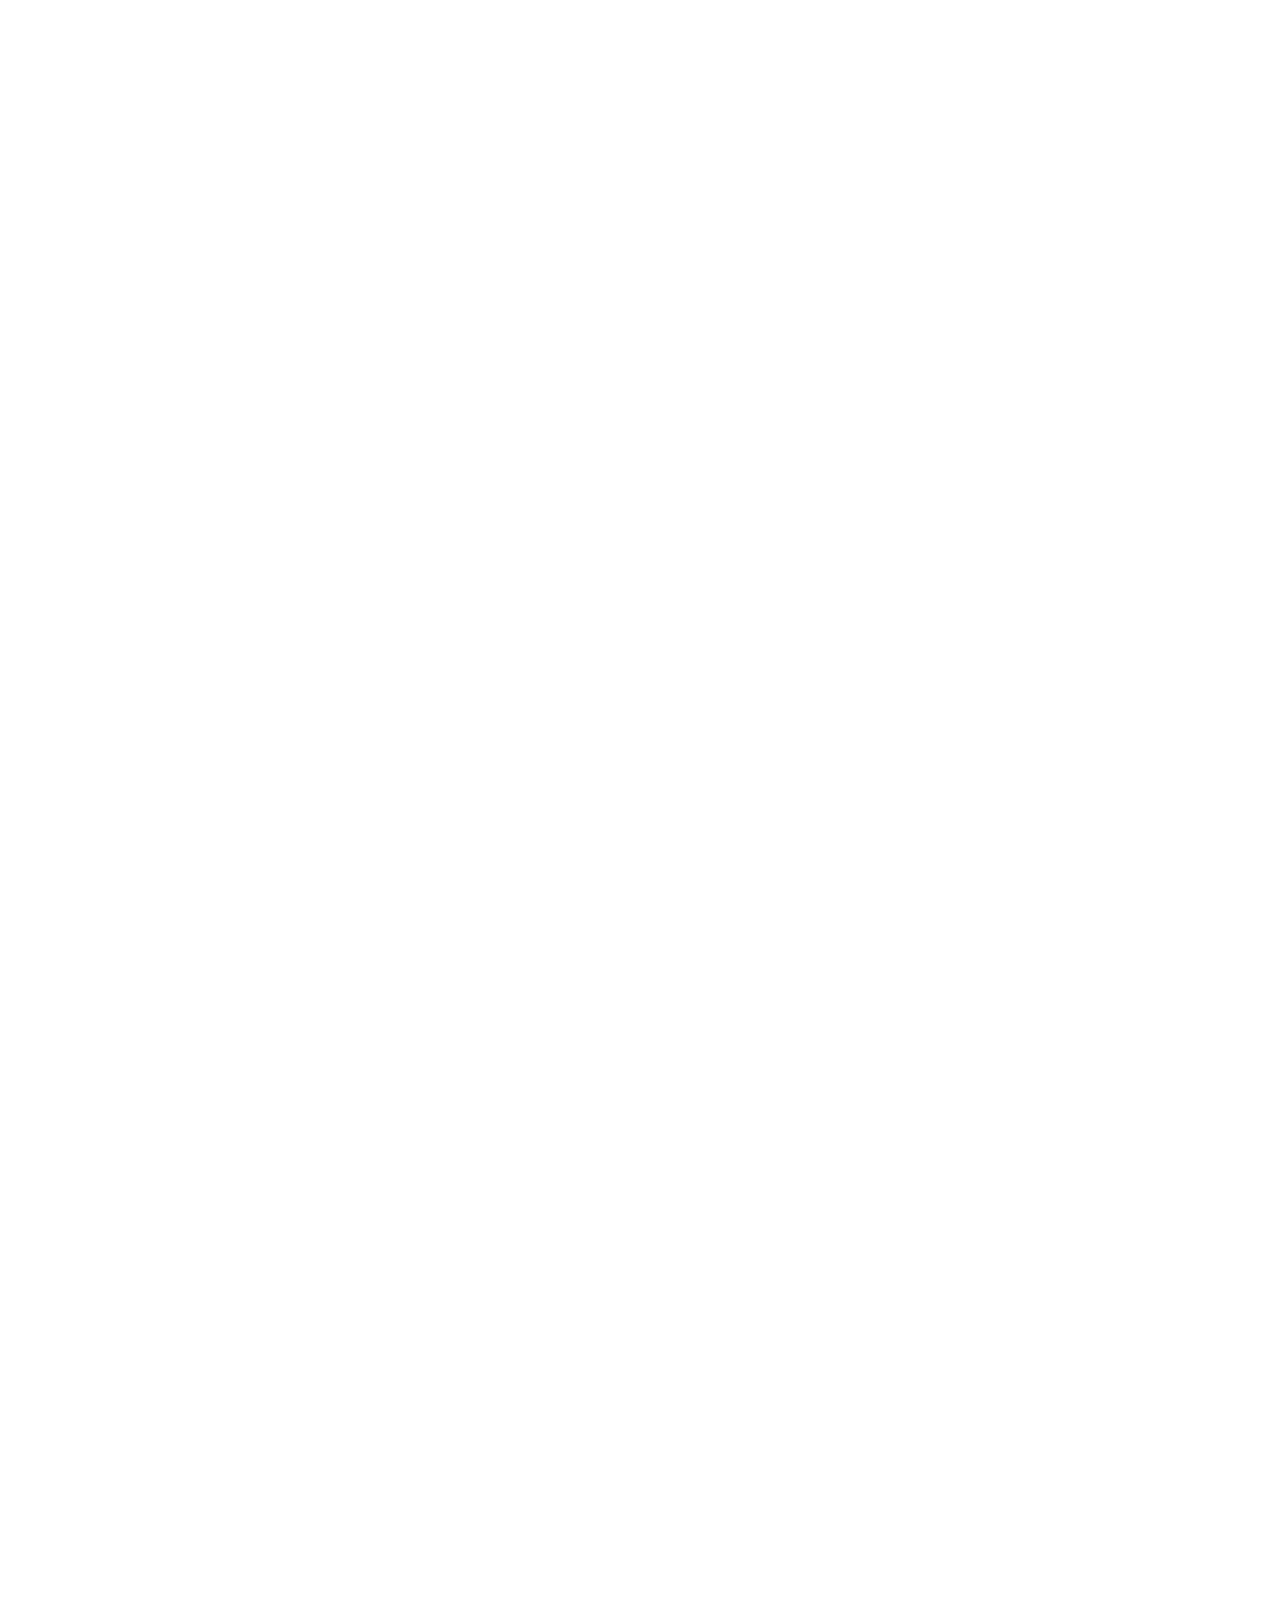
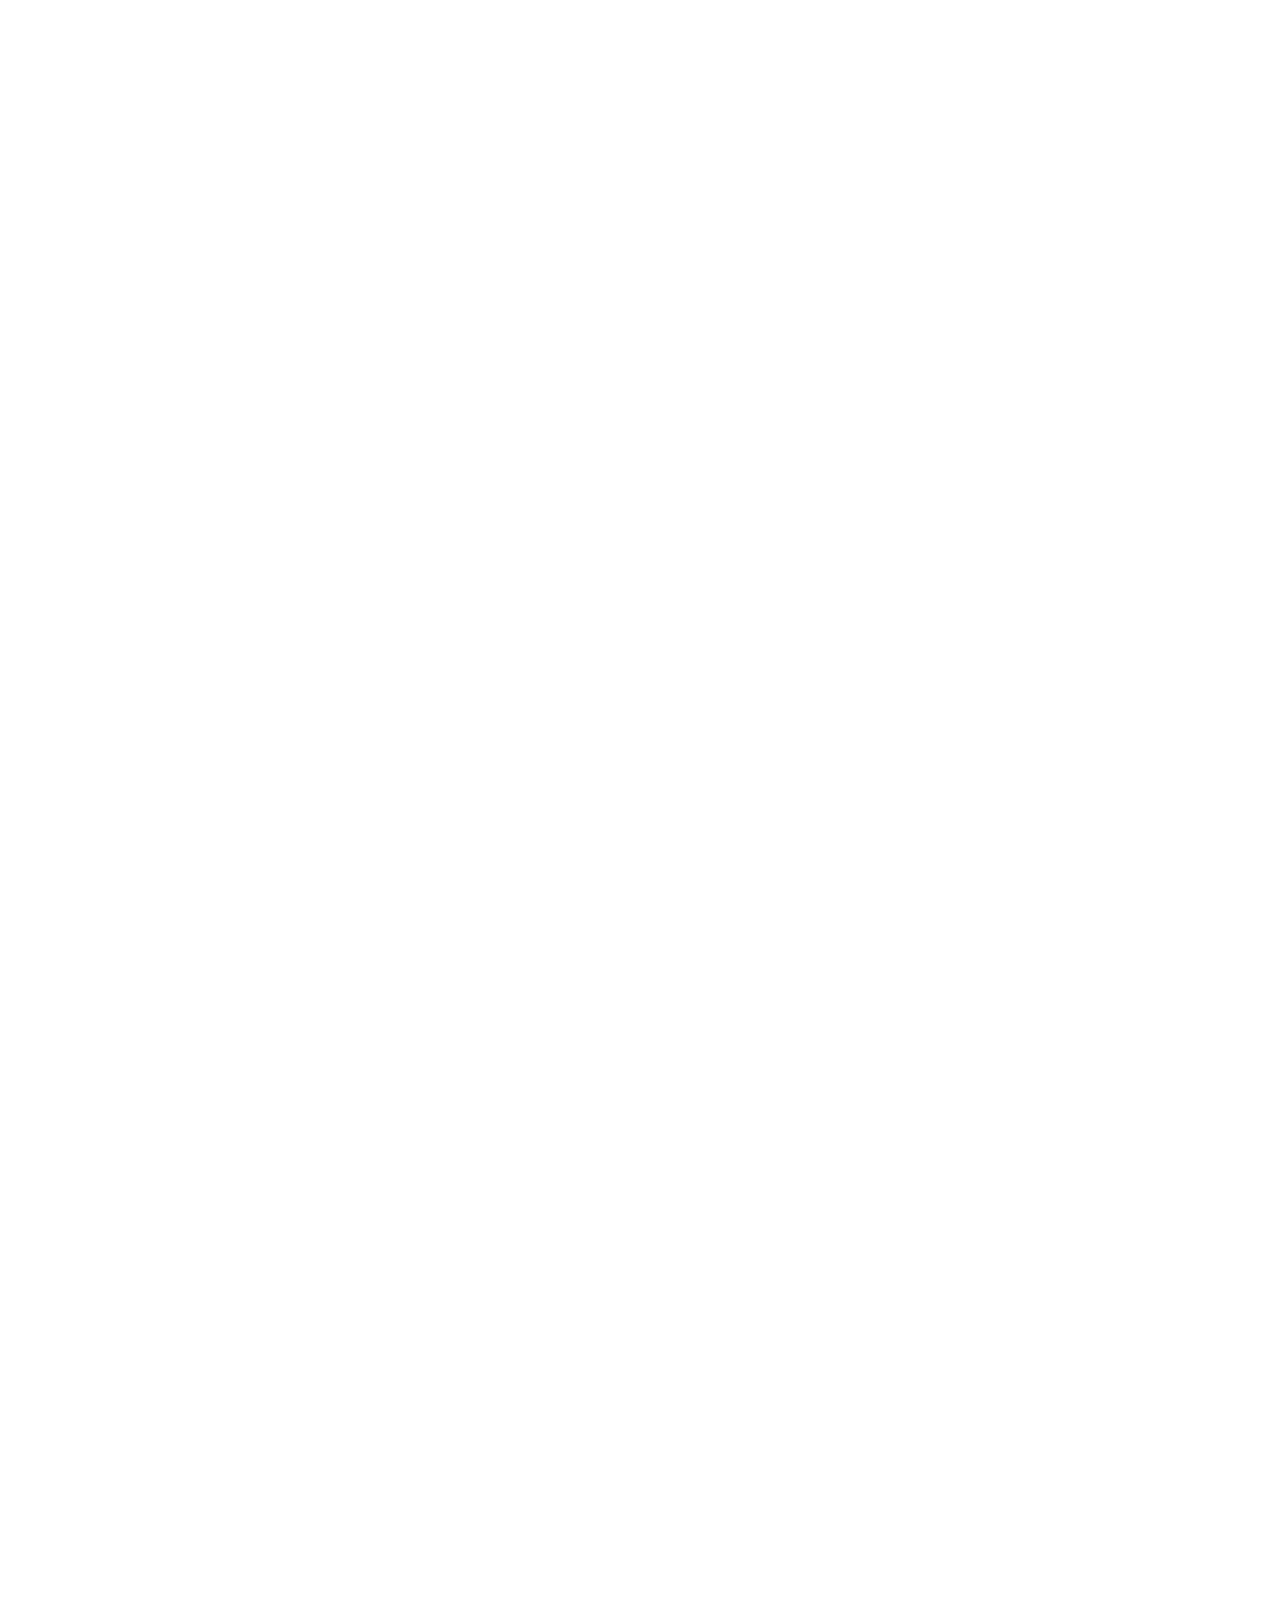
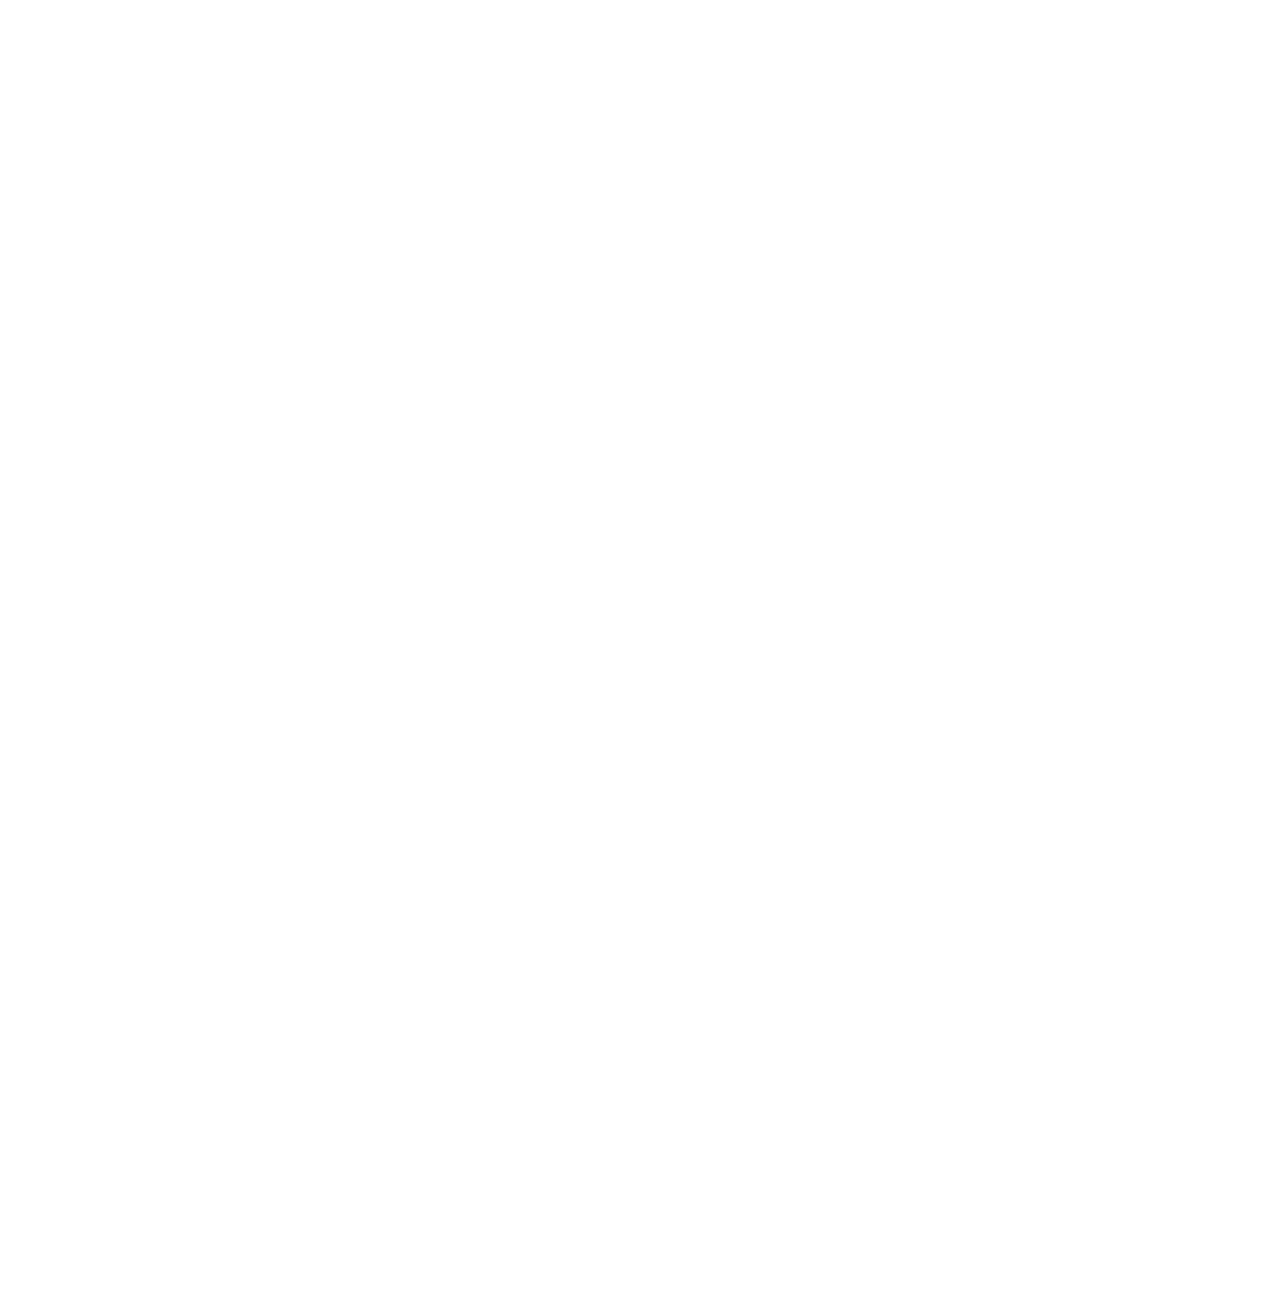
==== index.html @ 2987d591 "Initial commit" ====
<!DOCTYPE html>
<html>
<head>
	<title>Home - COCO lab - Contemporary art agency</title>
	<!-- META TAGS -->
	<meta charset="utf-8">
	<meta name="viewport" content="width=device-width, initial-scale=1.0">
	<link rel="shortcut icon" type="image/x-icon" href="assets/img/favicon.ico">
	<meta name="author" content="COCO Contemporary art">
	<meta name="description" content="Contemporary art store &amp art agency">

	<!-- STYLES -->
	<link rel="stylesheet" href="assets/css/bootstrap.min.css">
	<link rel="stylesheet" href="assets/css/ionicons.min.css">
	<link rel="stylesheet" href="assets/css/flexslider.css">
	<link rel="stylesheet" href="assets/css/animsition.min.css">
	<link rel="stylesheet" href="assets/css/animate.css">
	<link rel="stylesheet" href="assets/css/style.css">
</head>
<body class="animsition">
	<!-- HEADER  -->
	<header class="main-header">
		<div class="container">
			<div class="logo">
				<a href="index.html"><img src="assets/img/logo.png" alt="logo"></a>
			</div>

			<div class="menu">
				<!-- desktop navbar -->
				<nav class="desktop-nav">
					<ul class="first-level">
						<li><a href="index.html" class="animsition-link">о нас</a></li>
						<!-- <li><a href="about.html" class="animsition-link">о нас</a></li> -->
						<li><a href="services.html" class="animsition-link">выставки</a></li>
					

							<li><a href="portfolio-1.html" class="animsition-link">коллекция</a></li>
							<!-- <li><a href="single-project.html" class="animsition-link">single project 1</a></li>
							<li><a href="single-project-2.html" class="animsition-link">single project 2</a></li>-->
							<!-- <li><a href="">блог</a>
							<ul class="second-level"> -->
								<li><a href="blog-1.html" class="animsition-link">блог</a></li>
								<!-- <li><a href="single-post.html" class="animsition-link">single post</a></li>
							</ul>-->
						<li><a href="contact.html" class="animsition-link">контакты</a></li>
					</ul>
				</nav>
				<!-- mobile navbar -->
				<nav class="mobile-nav"></nav>
				<div class="menu-icon">
					<div class="line"></div>
					<div class="line"></div>
					<div class="line"></div>
				</div>
			</div>
		</div>
	</header>

	<!-- HERO SECTION  -->
	<div class="site-hero">
		<ul class="slides">
			<li>
				<div><span class="small-title uppercase montserrat-text">we're</span></div>
				<div class="big-title uppercase centurygothic-text">coco lab</div>
				<p>Сообщество арт дилеров, занимающееся организацией выставок, вечеринок и продажей современного искусства</p>
			</li>
			<li>
				<div><span class="small-title uppercase montserrat-text">we do</span></div>
				<div class="big-title uppercase century gothic -text">арт агенство</div>
				<p>Выставляем современное искусство в современных локациях </p>
			</li>
		</ul>
	</div>

	<!-- HISTORY OF AGENCY -->
	<div class="container">
		<div class="agency">
			<div class="col-md-5 col-sm-12">
				<div class="row">
					<img src="assets/img/agency.jpg" alt="image">
				</div>
			</div>
			<div class="col-md-offset-1 col-md-6 col-sm-12">
				<div class="row">
					<div class="section-title">
						<span>о нас</span>
					</div>
					<p>
						<p>Мы организуем выставки актуального и уличного искусства в нетрадиционных локациях, где искусство заметят даже случайные прохожие</p>
								<p>Такие выставки делают место более популярным, а имя художника и его произведения более узнаваемыми среди горожан</p>
								<p>Людей привлекают места, где он могут увидеть что-то новое и совместить покупки или обед с событием, о котором можно будет рассказать друзьям или поделиться в соцсетях</p>
								<p>Местом для выставки может быть бар, ресторан, торговый центр, аэропорт, лофт, бутик, отель, набережная. Эти локации являются неотъемлемой частью нашей повседневной жизни</p>
								
								<p>Поэтому в COCO lab мы не ограничиваемся галереями и выставочными пространствами и заботимся о том, чтобы искусство и зритель встречались на наших выставках</p>
					</p>
					<!-- <a href="#" class="btn green" style="float:right;margin-top:30px"><span>read more</span></a> -->
				</div>
			</div>
		</div>
	</div>


	
<!-- из блока about -->


	<section>
		<div class="container">
			<div class="row">
				<div class="col-md-6">
					<div class="section-title" style="text-align:left;float:left;width:100%;margin-bottom:0">
						<span>Искусство для интерьеров</span>
						<p class="montserrat-text uppercase">мы разбираемся в искусстве</p>
					</div>

					<p>Наша задача- консультировать наших клиентов по вопросам искусства и подбирать
выдающиеся экземпляры современного искусства для любых интерьеров</p>
				</div>
				<div class="col-md-6">
					<div class="section-title" style="text-align:left;float:left;width:100%;margin-bottom:0">
						<span>выставки &amp; вечеринки</span>
						<p class="montserrat-text uppercase">частные или коммерческие</p>
					</div>

					<p>Мы организуем выставки актуального и уличного искусства в нетрадиционных локациях где искусство заметят даже случайные прохожие.
					Такие выставки делают место более популярным, а имя художника и его произведения более узнаваемым среди горожан</p>
				</div>
			</div>
		</div>
	</section>

	<section>
		<div class="container">
			<div class="row">
				<div class="section-title">
					<span>наши услуги</span>
				
				</div>
			</div>

			<div class="row">
				<div class="col-md-4 col-sm-6 col-xs-12 benefits_2_single wow fadeInUp">
					<i class="icon ion-iphone"></i>
					<span class="title montserrat-text uppercase">подбор картин</span>
					<p>Подбор картин, соответствующих вашим пожеланиям и требованиям дизайн-проекта </p>
				</div>

				<div class="col-md-4 col-sm-6 col-xs-12 benefits_2_single wow fadeInUp" data-wow-delay=".1s">
					<i class="icon ion-ios-infinite-outline"></i>
					<span class="title montserrat-text uppercase">искусство из-за границы</span>
					<p>Покупка картин в зарубежных галереях и доставка их в любую точку мира. Таможенное оформление на нас</p>
				</div>

				<div class="col-md-4 col-sm-6 col-xs-12 benefits_2_single wow fadeInUp" data-wow-delay=".2s">
					<i class="icon ion-social-wordpress-outline"></i>
					<span class="title montserrat-text uppercase">арт консалтинг</span>
					<p>Консультации по наиболее инвестиционно привлекательным предметам искусства для
частных коллекций</p>
				</div>

				<div class="col-md-4 col-sm-6 col-xs-12 benefits_2_single wow fadeInUp" data-wow-delay=".3s">
					<i class="icon ion-ios-cart-outline"></i>
					<span class="title montserrat-text uppercase">искусство для бизнеса</span>
					<p>Оформление торговых центров, аэропортов, публичных пространств картинами, инсталляцими и современными медиа </p>
				</div>

				<div class="col-md-4 col-sm-6 col-xs-12 benefits_2_single wow fadeInUp" data-wow-delay=".4s">
					<i class="icon ion-ios-settings"></i>
					<span class="title montserrat-text uppercase">организация выставок</span>
					<p>Планирование и организация выставок под ключ в арт галереях и общественых пространствах. Реклама, привлечение спонсоров, промо материалы</p>
				</div>

				<div class="col-md-4 col-sm-6 col-xs-12 benefits_2_single wow fadeInUp" data-wow-delay=".5s">
					<i class="icon ion-settings"></i>
					<span class="title montserrat-text uppercase">Вечеринки</span>
					<p>Тусовки в лучших местах города. Доверьте нам приглашение артистов, райдеры, технику и медиа интсалляции, с вас алкоголь, с нас все остальное </p>
				</div>
			</div>
		</div>
	</section>


	<section>
		<div class="container">
			<div class="row">
				<div class="section-title">
					<span>Наша команда</span>
					<p>кто мы</p>
				</div>
			</div>

			<div class="row">
				<div class="col-md-3 col-sm-6 col-xs-12 wow fadeInUp">
					<div class="team_member">
						<img src="assets/img/team1.jpg" alt="team image1">		
						<div class="team_member_hover">
							<div class="team_member_info">
								<div class="team_member_name">Кирилл Никольский</div>
								<div class="team_member_job">CEO / организация выставок </div>
							</div>
						</div>
					</div>
				</div>
				<div class="col-md-3 col-sm-6 col-xs-12 wow fadeInUp" data-wow-delay=".1s">
					<div class="team_member">
						<img src="assets/img/team2.jpg" alt="team image2">	
						<div class="team_member_hover">
							<div class="team_member_info">
								<div class="team_member_name">Вероника Киргетова</div>
								<div class="team_member_job">co-founder/ арт дилер</div>
							</div>
						</div>
					</div>				
				</div>
				<div class="col-md-3 col-sm-6 col-xs-12 wow fadeInUp" data-wow-delay=".2s">
					<div class="team_member">
						<img src="assets/img/team3.jpg" alt="team image3">	
						<div class="team_member_hover">
							<div class="team_member_info">
								<div class="team_member_name">Даша Зуева</div>
								<div class="team_member_job">co-founder/ арт дилер и PR</div>
							</div>
						</div>
					</div>				
				</div>
			</div>
		</div>
	</section>

<!-- WHY CHOOSE US -->
	<section class="services">
		<div class="container">
			<div class="row">
				<div class="section-title">
					<span>why choose us</span>
					<p>Lorem ipsum dolor sit amet, consectetur adipisicing elit, sed do eiusmod
					tempor incididunt ut labore et dolore magna aliqua.</p>
				</div>
			</div>

			<div class="col-md-7 col-sm-12 services-left wow fadeInUp">
				<div class="row" style="margin-bottom:50px">
					<div class="col-md-6 col-sm-12">
						<div class="row">
							<i class="icon ion-ios-infinite-outline"></i>
							<span class="montserrat-text uppercase service-title">unlimited options</span>
							<ul>
								<li>branding</li>
								<li>design &amp; copywriting</li>
								<li>concept development</li>
								<li>user experience</li>
							</ul>
						</div>
					</div>
					<div class="col-md-6 col-sm-12">
						<div class="row">
							<i class="icon ion-ios-shuffle"></i>
							<span class="montserrat-text uppercase service-title">design &amp; development</span>
							<ul>
								<li>branding</li>
								<li>design &amp; copywriting</li>
								<li>concept development</li>
								<li>user experience</li>
							</ul>
						</div>
					</div>
				</div>
				<div class="row">
					<div class="col-md-6 col-sm-12">
						<div class="row">
							<i class="icon ion-ios-cart-outline"></i>
							<span class="montserrat-text uppercase service-title">e-commerce</span>
							<ul>
								<li>branding</li>
								<li>design &amp; copywriting</li>
								<li>concept development</li>
								<li>user experience</li>
							</ul>
						</div>
					</div>
					<div class="col-md-6 col-sm-12">
						<div class="row">
							<i class="icon ion-ios-settings"></i>
							<span class="montserrat-text uppercase service-title">customizable design</span>
							<ul>
								<li>branding</li>
								<li>design &amp; copywriting</li>
								<li>concept development</li>
								<li>user experience</li>
							</ul>
						</div>
					</div>
				</div>
			</div>

			<div class="col-md-5 col-sm-12 services-right wow fadeInUp" data-wow-delay=".1s">
				<div class="row">
					<img src="assets/img/serv.jpg" alt="image">
				</div>
			</div>

		</div>
	</section>
	<!-- PORTFOLIO -->

	<!-- <section class="portfolio">
		<div class="container">
			<div class="row">
				<div class="section-title">
					<span>our portfolio</span>
					<p>Lorem ipsum dolor sit amet, consectetur adipisicing elit, sed do eiusmod
					tempor incididunt ut labore et dolore magna aliqua.</p>
				</div>
			</div> -->
				
			<!-- categories  -->

			<!-- <div class="col-md-3">
				<div class="row categories-grid wow fadeInLeft">
					<span class="montserrat-text uppercase">choose category</span>

					<nav class="categories">
						<ul class="portfolio_filter">
							<li><a href="" class="active" data-filter="*">all</a></li>
							<li><a href="" data-filter=".photography">photography</a></li>
							<li><a href="" data-filter=".web">webdesign</a></li>
							<li><a href="" data-filter=".logo">logo</a></li>
							<li><a href="" data-filter=".graphics">graphics</a></li>
							<li><a href="" data-filter=".ads">advertising</a></li>
							<li><a href="" data-filter=".fashion">fashion</a></li>
						</ul>
					</nav>
				</div>
			</div> -->

			<!-- all works -->
			<!--  <div class="col-md-9">
				<div class="row portfolio_container"> -->

					<!-- single work -->
					<!-- <div class="col-md-4 photography">
						<a href="single-project.html" class="portfolio_item work-grid wow fadeInUp">
							<img src="assets/img/work-1.jpg" alt="image">
							<div class="portfolio_item_hover">
								<div class="item_info">
									<span>Brave man</span>
									<em>photography</em>
								</div>
							</div>
						</a>
					</div> -->
					<!-- end single work -->

					<!-- single work -->
					<!--  <div class="col-md-4 fashion logo">
						<a href="single-project.html" class="portfolio_item work-grid wow fadeInUp" data-wow-delay=".2s">
							<img src="assets/img/work-2.jpg" alt="image">
							<div class="portfolio_item_hover">
								<div class="item_info">
									<span>super man</span>
									<em>photography</em>
								</div>
							</div>
						</a>
					</div> -->
					<!-- end single work -->

					<!-- single work -->
					<!--  <div class="col-md-4 ads graphics">
						<a href="single-project.html" class="portfolio_item work-grid wow fadeInUp" data-wow-delay=".3s">
							<img src="assets/img/work-3.jpg" alt="image">
							<div class="portfolio_item_hover">
								<div class="item_info">
									<span>bat man</span>
									<em>photography</em>
								</div>
							</div>
						</a>
					</div> -->
					<!-- end single work -->

					<!-- single work -->
					<!--  <div class="col-md-4 fashion ads">
						<a href="single-project.html" class="portfolio_item work-grid wow fadeInUp" data-wow-delay=".4s">
							<img src="assets/img/work-1.jpg" alt="image">
							<div class="portfolio_item_hover">
								<div class="item_info">
									<span>spider man</span>
									<em>photography</em>
								</div>
							</div>
						</a>
					</div> -->
					<!-- end single work -->

					<!-- single work -->
					<!-- <div class="col-md-4 graphics ads">
						<a href="single-project.html" class="portfolio_item work-grid wow fadeInUp" data-wow-delay=".5s">
							<img src="assets/img/work-3.jpg" alt="image">
							<div class="portfolio_item_hover">
								<div class="item_info">
									<span>iron man</span>
									<em>photography</em>
								</div>
							</div>
						</a>
					</div> -->
					<!-- end single work -->

					<!-- single work -->
					<!-- <div class="col-md-4 logo web photography">
						<a href="single-project.html" class="portfolio_item work-grid wow fadeInUp" data-wow-delay=".6s">
							<img src="assets/img/work-2.jpg" alt="image">
							<div class="portfolio_item_hover">
								<div class="item_info">
									<span>iron man</span>
									<em>photography</em>
								</div>
							</div>
						</a>
					</div> -->
					<!-- end single work -->

					<!-- single work -->
					<!--  <div class="col-md-4 ads graphics">
						<a href="single-project.html" class="portfolio_item work-grid wow fadeInUp" data-wow-delay=".7s">
							<img src="assets/img/work-2.jpg" alt="image">
							<div class="portfolio_item_hover">
								<div class="item_info">
									<span>iron man</span>
									<em>photography</em>
								</div>
							</div>
						</a>
					</div> -->
					<!-- end single work -->

					<!-- single work -->
					<!--  <div class="col-md-4 web fashion photography">
						<a href="single-project.html" class="portfolio_item work-grid wow fadeInUp" data-wow-delay=".8s">
							<img src="assets/img/work-3.jpg" alt="image">
							<div class="portfolio_item_hover">
								<div class="item_info">
									<span>iron man</span>
									<em>photography</em>
								</div>
							</div>
						</a>
					</div> -->
					<!-- end single work -->

					<!-- single work -->
					<!--  <div class="col-md-4 fashion logo">
						<a href="single-project.html" class="portfolio_item work-grid wow fadeInUp" data-wow-delay=".9s">
							<img src="assets/img/work-1.jpg" alt="image">
							<div class="portfolio_item_hover">
								<div class="item_info">
									<span>iron man</span>
									<em>photography</em>
								</div>
							</div>
						</a>
					</div> -->
					<!-- end single work -->
				<!-- </div> -->
				<!-- end row -->
			<!-- </div> -->
			<!-- all works end -->
		<!-- </div> -->
		<!-- end container -->
	<!-- </section> -->
	<!-- portfolio -->

	<!-- newsletter -->
	<section class="green-section wow fadeInUp" style="padding:50px 0">
		<div class="container">
			<div class="col-md-6 col-sm-12">
				<div class="row">
					<span class="white-text montserrat-text uppercase" style="font-size:30px;display:block;">
						Нравится что мы делаем? Давайте сотрудничать!
					</span>
					<a href="#" class="btn white" style="margin-top:30px"><span>на связи</span></a>
				</div>
			</div>

			<div class="col-md-6 col-sm-12">
				<div class="row">
					<div class="white-section" style="padding:20px">
						<span class="montserrat-text uppercase" style="font-size:24px">Подпишитесь на рассылку!</span>
						<p>
							Мы будем отправлять вам только самые важные новости и приглашения на наши выставки и мероприятия
						</p>
						<form action="#" method="post">
							<div class="input_1">
								<input type="text" name="email">
								<span>ваш email</span>
							</div>
							<button type="submit" class="btn green" style="margin-top:20px"><span>отправить</span></button>
						</form>
					</div>
				</div>
			</div>
		</div>
	</section>


	<!-- FOOTER -->
	<footer class="main-footer wow fadeInUp">
		<div class="container">
			<div class="col-md-8 col-sm-12">
				<div class="row">
					<nav class="footer-nav">
						<ul>
							<li><a href="index.html" class="animsition-link link">о нас</a></li>
							<li><a href="services.html" class="animsition-link link">выставки</a></li>
							<li><a href="portfolio-1.html" class="animsition-link link">коллекция</a></li>
							<li><a href="blog-1.html" class="animsition-link link">блог</a></li>
							<li><a href="contact.html" class="animsition-link link">контакты</a></li>
						</ul>
					</nav>
				</div>
			</div>

			<div class="col-md-4 col-sm-12" style="text-align:right">
				<div class="row">
					<div class="uppercase gray-text">
						by akhouad &copy;2016. all rights reserved.
					</div>
					<ul class="social-icons" style="margin-top:30px;float:right">
						<li><a href="https://www.facebook.com/coco.lab.moscow/"><i class="icon ion-social-facebook"></i></a></li>
						<li><a href="#"><i class="icon ion-social-pinterest"></i></a></li>
						<li><a href="https://www.instagram.com/coco.labs/"><i class="icon ion-social-instagram"></i></a></li>
					</ul>
				</div>
			</div>
		</div>
	</footer>

	<!-- SCRIPTS -->
	<script type="text/javascript" src="assets/js/jquery-2.1.4.min.js"></script>
	<script type="text/javascript" src="assets/js/isotope.pkgd.min.js"></script>
	<script type="text/javascript" src="assets/js/jquery.flexslider.js"></script>
	<script type="text/javascript" src="assets/js/smoothScroll.js"></script>
	<script type="text/javascript" src="assets/js/jquery.animsition.min.js"></script>
	<script type="text/javascript" src="assets/js/wow.min.js"></script>
	<script type="text/javascript" src="assets/js/main.js"></script>

	<script type="text/javascript" charset="utf-8">
		$(window).load(function() {
			new WOW().init();

			// initialise flexslider
			$('.site-hero').flexslider({
				animation: "fade",
				directionNav: false,
				controlNav: false, 
				keyboardNav: true,
				slideToStart: 0,
				animationLoop: true,
				pauseOnHover: false,
				slideshowSpeed: 4000, 
			});


			// initialize isotope
			var $container = $('.portfolio_container');
			$container.isotope({
				filter: '*',
			});
		 
			$('.portfolio_filter a').click(function(){
				$('.portfolio_filter .active').removeClass('active');
				$(this).addClass('active');
		 
				var selector = $(this).attr('data-filter');
				$container.isotope({
					filter: selector,
					animationOptions: {
						duration: 500,
						animationEngine : "jquery"
					}
				});
				return false;
			}); 
		});
	</script>
</body>
</html>
---- assets/css/style.css ----
/*

@Author: Akhouad-me
@URL: http://www.akhouad.me
 
This file contains the styling for the actual theme, this
is the file you need to edit to change the look of the
theme.


// Table of contents //

		Body
	0.  General
	1.  Header & footer
	2.  Site heroes
	3.  Services
	4.  Portfolio
	5.  Inputs & textareas styles
	6.  Benefits styles
	7.  Pricing plans styles
	8.  Team styles
	9.  Testimonials styles
	10. clients styles
	11. Blog styles
	
*/
@import url(https://fonts.googleapis.com/css?family=Montserrat:400,700); /* Montserrat font */
@import url(https://fonts.googleapis.com/css?family=Open+Sans:400,300,600,700,800); /* Open sans font */

/* ##### GENERAL  ##### */
*{
	outline:0;padding: 0;margin:0;
	-webkit-box-sizing:border-box;
	        box-sizing:border-box;
}
body{
	background: #fff;
	color:#60606e;
	font-family: "Open sans", sans-serif;
	font-size: 14px;
	-webkit-font-smoothing: antialiased;
    -moz-osx-font-smoothing: grayscale;
    overflow-x: hidden;
}

/* ##### 00 : GENERAL  ##### */
section{
	margin-top: 150px;
}
.green-section{
	background-color:#7beec7;
}
.white-section{
	background-color:#fff;
}
.light-gray-section{
	background-color: #efeff0;
}
img{width:100%;}

/*blockquote*/
blockquote.bq{
	padding: 30px;
	border-left: solid 10px #7beec7;
	font-style: italic;
	font-size: 14px;
	line-height: 30px;
	color:#999999;
	background-color: #efeff0;
}

/*links*/
a{
	color:#60606e;
	-webkit-transition:all .2s ease-in-out;
			transition:all .2s ease-in-out;
}
a.link{
	position: relative;
}
a.link:after{
	content: "";
	position: absolute;
	bottom: -10px;
	left: 0;
	width: 0;
	height: 1px;
	background-color: #7beec7;
	-webkit-transition:all .2s ease-in-out;
			transition:all .2s ease-in-out;
}
a:hover, a:focus{
	color:#60606e;
	text-decoration: none;
}
a:hover:after{
	width: 50%;
}
/*texts*/
.montserrat-text{font-family: "Montserrat", sans-serif; font-weight: 700}
.open-sans-text{font-family: "Open sans", sans-serif}
.white-text{color:white;}
.green-text{color:#7beec7;}
.gray-text{color:#999999;}

.uppercase{text-transform: uppercase;}
.italic{font-style: italic;}
p{
	font-family: "Open sans", sans-serif;
	color:#999999;
	line-height: 30px;
}
ul.social-icons li a:hover{
	color:#7beec7;
}
/*section's title*/
.section-title{
	width: 50%;
	margin: 0 auto 100px;
	text-align: center;
}
.section-title span{
	position: relative;
	z-index: 1;
	font-family: "Montserrat", sans-serif;
	font-weight: 700;
	font-size: 30px;
	text-transform: uppercase;
	color:#60606e;
	position: relative;
	display: inline-block;
	margin-bottom: 20px;
}
.section-title span:after{
	content: "";
	background-color: #7beec7;
	position: absolute;
	top:20px;
	left:0;
	z-index: -1;
	width: 60px;
	height: 20px;
}
.section-title p{
	line-height: 24px;
	color:#60606e;
}
@media (max-width: 991px) {
	.section-title{
		margin : 0 auto 50px;
	}
	.section-title span:after{
		left:50%;
		-webkit-transform:translateX(-50%);
		    -ms-transform:translateX(-50%);
		        transform:translateX(-50%);
	}
}


/*lists*/
/*list 1*/
ul.list li{
	list-style: none;
	position: relative;
	padding-left: 20px;
	margin-bottom: 10px;
}
ul.list li:last-child{margin-bottom: 0}
ul.list li:before{
	font-family: "Ionicons";
	content: '\f374';
	position: absolute;
	left: 0;
	color:#7beec7;
}
/*list 2*/
ul.list_2 li{
	list-style: none;
	float: left;
	width: 100%;
}
ul.list_2 li a{
	display: inline-block;
	padding: 20px;
	border-bottom: solid 1px #bfbfbf;
	width: 100%;
	-webkit-transition:all .2s ease-in-out;
	transition:all .2s ease-in-out;
}
ul.list_2 li:first-child a{border-top:solid 1px #bfbfbf;}
ul.list_2 li a > span{
	float: right;
}
ul.list_2 li a:hover{border-bottom: solid 1px #7beec7;}
/*list 3 (tags)*/
ul.tags{
	float: left;
}
ul.tags li{
	list-style: none;
	margin-right: 5px;
	margin-bottom: 5px;
	float: left;
}
ul.tags li a{
	display: inline-block;
	height: 30px;
	line-height: 30px;
	color:#999999;
	background-color: #e5e5e5;
	padding: 0 15px;
	font-family: "Montserrat", sans-serif;
	font-size: 12px;
	font-weight: 700;
	text-transform: uppercase;
}
ul.tags li a:hover{
	background-color: #f2f2f2;
	color:#60606e;
}

/*social icons*/
ul.social-icons li{
	list-style: none;
	float: left;
	margin: 0 10px;
}
ul.social-icons li:first-child{margin:0 10px 0 0;}
ul.social-icons li:last-child{margin:0 0 0 10px;}
ul.social-icons li a{
	color:#999999;
	font-size: 18px;
}

/*buttons*/
.btn{
	height: 50px;
	line-height: 50px;
	min-width: 150px;
	text-align: center;
	font-family: "Montserrat", sans-serif;
	font-weight: 700;
	text-transform: uppercase;
	border-radius:0;
	padding: 0;
	-webkit-transition:all .2s ease-in-out;
	transition:all .2s ease-in-out;
}
.btn:hover{
	-webkit-transform:scale(1.01);
	    -ms-transform:scale(1.01);
	        transform:scale(1.01);
	-webkit-box-shadow: 0 0 10px rgba(0,0,0,.2);
	        box-shadow: 0 0 10px rgba(0,0,0,.2);
}
.btn.green{
	background-color: #7beec7;
	color:#fff;
}
.btn.white{
	background-color: #fff;
	color:#7beec7;
}
@media (max-width: 991px) {
	.btn{
		margin: 20px 0;
	}
}


/*tab menu*/
.tab{
	overflow: hidden;
	float: left;
}
.tab nav{
	width: 100%;
	display: inline-block;
	float: left;
	border-bottom: solid 2px #e6e6e6;
	margin-bottom: 30px;
	position: relative;
}
.tab nav .bottom-line{
	height: 2px;
	background-color: #7beec7;
	position: absolute;
	bottom: -2px;
	left: 0;
	-webkit-transition:all .2s ease-in-out;
			transition:all .2s ease-in-out;
}
.tab nav a{
	font-family: "Montserrat", sans-serif;
	font-size: 12px;
	font-weight: 700;
	text-transform: uppercase;
	padding: 0 10px 20px;
	color:#999999;
	display: inline-block;
	-webkit-transition:all .2s ease-in-out;
			transition:all .2s ease-in-out;
	position: relative;
}
.tab nav a.current{color:#60606e;}
.tab .tab_single{display: none;}
.tab .tab_single.shown{display: block;}

/* ##### 01 : HEADER & FOOTER  ##### */
/*header*/
header.main-header{
	height: 100px;
	width: 100%;
	position: absolute;
	top:0;
	left: 0;
	z-index: 9;
}
/*logo*/
header.main-header .logo{
	float: left;
	height: 100px;
	line-height: 100px;
}

.menu{float: right;}

/*desktop nav*/
nav.desktop-nav{float: left;}
nav.desktop-nav li{list-style: none;}
nav.desktop-nav ul.first-level > li{
	float: left;
	margin-right: 20px;
	position: relative;
}
nav.desktop-nav ul.first-level > li:last-child{margin-right: 0}
nav.desktop-nav ul.first-level > li > a{
	display: inline-block;
	line-height: 100px;
	position: relative;
	-webkit-transition:none;
	transition : none;
}
nav.desktop-nav ul.first-level > li > a:after{
	content: "";
	position: absolute;
	top: 50px;
	left: 0;
	width: 50%;
	height: 1px;
	background-color: #60606e;
	opacity: 0;
	-webkit-transition:all .2s ease-in-out;
			transition:all .2s ease-in-out;
}
nav.desktop-nav ul.first-level > li:hover > a:after{
	top:35px;
	opacity: 1;
}
nav.desktop-nav ul.first-level > li a{
	text-transform: uppercase;
	font-family: "Montserrat", sans-serif;
	font-size: 12px;
	font-weight: 700;
}


nav.desktop-nav ul.first-level > li > ul.second-level{
	display: none;
	z-index: 999;
	position: absolute;
	top: 70px;
	left: 0;
	min-width: 200px;
	background-color: #60606e;
}
nav.desktop-nav ul.first-level > li:last-child > ul.second-level{
	left: auto;
	right: 0;
}
nav.desktop-nav ul.first-level > li > ul.second-level > li > a{
	display: inline-block;
	width: 100%;
	height: 40px;
	line-height: 40px;
	padding: 0 20px;
	color:#fff;
}
nav.desktop-nav ul.first-level > li > ul.second-level > li:nth-child(even) > a{
	background-color: #585866;
}
nav.desktop-nav ul.first-level > li > ul.second-level > li > a:hover{
	background-color: #404051;
}
@media (max-width: 991px) {
	.menu nav.desktop-nav{display: none;}
}

/*mobile nav*/
nav.mobile-nav{
	display: inline-block;
	min-width: 300px;
	background-color: #60606e;
	position: absolute;
	right: 0;
	top:100px;
	display: none;
}
nav.mobile-nav > ul.first-level li{
	list-style: none;
}
nav.mobile-nav > ul.first-level > li a {
	display: inline-block;
	text-decoration: none;
	width: 100%;
	height: 40px;
	line-height: 40px;
	text-align: center;
	color:white;
	font-family: "Montserrat", sans-serif;
	font-weight: 700;
	text-transform: uppercase;
	font-size: 12px;
}
nav.mobile-nav > ul.first-level > li a:hover{
	background-color: #404051;
}
nav.mobile-nav > ul.first-level > li > ul.second-level{
	display: none;
	background-color: #50505f;
}

/*menu icon*/
header.main-header .menu-icon{
	float:left;
	cursor: pointer;
	margin-top: 41.5px; /* (100 - 17) / 2 (17px is the icon's height) */
	display:none;
}
header.main-header .menu-icon .line{
	height: 1px;
	width: 30px;
	background-color: #60606e;
	-webkit-transition:all .2s ease-in-out;
			transition:all .2s ease-in-out;
}
header.main-header .menu-icon .line:nth-child(2){
	margin: 7px 0;
	width: 15px;
}
header.main-header .menu-icon .line:last-child{width: 20px;}
@media (max-width: 991px) {
	header.main-header .menu-icon{display: block;}
}



/*footer*/
footer.main-footer{
	padding: 50px 0;
}
footer.main-footer nav.footer-nav ul{
	padding: 0;
	margin: 0;
}
footer.main-footer nav.footer-nav ul li{
	list-style: none;
	float: left;
	margin: 0 20px;
	padding: 0;
}
footer.main-footer nav.footer-nav ul li:first-child{margin:0 20px 0 0;}
footer.main-footer nav.footer-nav ul li a{
	text-transform: uppercase;
	color:#9a9a9a;
}
@media (max-width: 991px) {
	footer.main-footer *{
		text-align: center;
	}
	footer.main-footer ul.social-icons{float: left;width: 100%;text-align: center;}
	footer.main-footer ul.social-icons li{margin:0;width: -webkit-calc(100% / 6);width: calc(100% / 6)}
	footer.main-footer nav.footer-nav ul li{
		text-align: center;
		width: 100%;
	}
	footer.main-footer nav.footer-nav ul li, footer.main-footer nav.footer-nav ul li:first-child{
		margin-left:0;
		margin-bottom: 20px;
	}
}

/* ##### 02 : SITE HEROS  ##### */
/*site hero 1 */
.site-hero{
	height: 850px;
	width: 100%;
	background: #fff url("../img/site-hero.jpg") no-repeat;
	background-size: cover;
	position: relative;
	overflow: hidden;
}
.site-hero ul.slides{
	height: 450px; /* 850 - 400 */
	width: 100%;
	position: absolute;
	top:100px;
}
.site-hero ul.slides li{
	opacity: 0;
	text-align: center;
	position: absolute;
	top:50%;
	left: 50%;
	-webkit-transform:translate(-50%, -50%);
	    -ms-transform:translate(-50%, -50%);
	        transform:translate(-50%, -50%);
}
.site-hero .small-title{
	color:#60606e;
	padding: 7px 12px;
	background-color: #7beec7;
	display: inline-block;
}
.site-hero .big-title{
	font-size: 48px;
	color:#60606e;
	padding: 10px 40px;
	border:solid 3px #60606e;
	display: inline-block;
	margin-bottom: 30px;
}
.site-hero p{
	width: 50%;
	margin: 0 auto;
	color:#60606e;
}

/*site hero 2 */
.site-hero_2{
	background: url("../img/site-hero2.jpg") no-repeat;
	background-size: cover;
	height: 500px;
	width: 100%;
	position: relative;
}
.site-hero_2 .page-title{
	position: absolute;
	top:50%;
	left: 50%;
	-webkit-transform:translate(-50%, -50%);
	    -ms-transform:translate(-50%, -50%);
	        transform:translate(-50%, -50%);
	text-align: center;
}
.site-hero_2 .page-title .big-title{font-size: 36px;}
.site-hero_2 .page-title .small-title{font-size: 14px;}


.agency{
	width: 100%;
	height: auto;
	float: left;
	margin-top: -300px;
}
.agency img{
	max-height: 400px;
	max-width: 400px;
}
.agency p{
	color:#60606e;
}
.agency .section-title{
	text-align:left;
	width:100%;
	margin: 0 auto 30px;
}
@media (max-width: 991px) {
	.site-hero ul.slides{height: 750px;}
	.agency{margin-top: 30px;}
	.agency img{margin-bottom: 30px;}
	.agency .section-title{margin: 0 auto;text-align: center;}
	.agency p{text-align: center;}
}


/* ##### 03 : SERVICES  ##### */
.services .services-left i.icon{
	display: block;
	font-size: 36px;
}
.services .services-left .service-title{
	font-size: 18px;
	margin-bottom: 20px;
	display: inline-block;
}
.services .services-left ul li{
	list-style: none;
	text-transform: uppercase;
	line-height: 30px;
	color:#999999;
}
@media (max-width: 991px) {
	.services .services-left{text-align: center;margin-bottom: 50px;}
}



/* ##### 04 : PORTFOLIO  ##### */
.portfolio .categories-grid span{
	font-size: 30px;
	margin-bottom: 50px;
	display: inline-block;
}
.portfolio .categories-grid .categories ul li{
	list-style: none;
	margin: 20px 0;
}
.portfolio .categories-grid .categories ul li a{
	display: inline-block;
	font-family: "Montserrat", sans-serif;
	font-weight: 700;
	text-transform: uppercase;
	color:#60606e;
	margin-left: 20px;
}
.portfolio .categories-grid .categories ul li a.active{
	margin-left: 0;
	background-color: #7beec7;
	padding: 0 10px;
	color:white;
}
@media (max-width: 991px) {
	.portfolio .categories-grid span{margin-bottom: 0;text-align:center;width:100%;}
	.portfolio .categories-grid .categories ul li{
		text-align: center;
	}
	.portfolio .categories-grid .categories ul li a{
		margin-left: 0;
	}
}
.portfolio_item{
	position: relative;
	overflow: hidden;
	margin-bottom: 30px;
	display: inline-block;
}
.portfolio_item .portfolio_item_hover{
	position: absolute;
	top:0;
	left: 0;
	height: 100%;
	width: 100%;
	background-color: rgba(255,255,255,.8);
	-webkit-transform:translateX(-100%);
	    -ms-transform:translateX(-100%);
	        transform:translateX(-100%);
	opacity: 0;
	-webkit-transition:all .2s ease-in-out;
			transition:all .2s ease-in-out;
}
.portfolio_item .portfolio_item_hover .item_info{
	text-align: center;
	position: absolute;
	top:50%;
	left: 50%;
	-webkit-transform:translate(-50%,-50%);
	    -ms-transform:translate(-50%,-50%);
	        transform:translate(-50%,-50%);
}
.portfolio_item .portfolio_item_hover .item_info span{
	display: inline-block;
	font-family: "Montserrat", sans-serif;
	font-weight: 700;
	text-transform: uppercase;
	color:#60606e;
	font-size: 18px;
	-webkit-transform:translateY(20px);
	    -ms-transform:translateY(20px);
	        transform:translateY(20px);
	-webkit-transition:all .5s ease-in-out .3s;
			transition:all .5s ease-in-out .3s;
	opacity: 0;
}
.portfolio_item .portfolio_item_hover .item_info em{
	font-style: normal;
	font-weight: 700;
	display: inline-block; 
	background-color: #7beec7;
	padding: 5px;
	color:white;
	margin-top: 5px;
	-webkit-transform:translateY(20px);
	    -ms-transform:translateY(20px);
	        transform:translateY(20px);
	-webkit-transition:all .5s ease-in-out .5s;
			transition:all .5s ease-in-out .5s;
	opacity: 0;
}
.portfolio_item:hover .portfolio_item_hover{
	opacity: 1;
	-webkit-transform:translateY(0);
	    -ms-transform:translateY(0);
	        transform:translateY(0);
}
.portfolio_item:hover .item_info em,
.portfolio_item:hover .item_info span
{
	opacity: 1;
	-webkit-transform:translateY(0);
	    -ms-transform:translateY(0);
	        transform:translateY(0);
}

/*single project*/
.project_images{float:left;}
.related_projects{float: left;}
.pages_pagination{
	width: 100%;
	height: 50px;
	line-height: 50px;
	float: left;
	text-align: right;
	font-size: 24px;
	margin: 50px 0;
}
.pages_pagination .all{
	float: left;
}
.pages_pagination > a{
	display: inline-block;
	height: 100%;
	width: 50px;
	text-align: center;
}
.pages_pagination > a:hover{
	background-color: #7beec7;
	color:white;
}
@media (max-width: 991px) {
	.related_projects img{margin-bottom: 30px}
}



/* ##### 05 : INPUTS & TEXTAREAS STYLES  ##### */
/*textarea 1*/
.textarea_1{
	height: 200px;
	width: 100%;
	border:solid 1px rgba(0,0,0,.1);
	position: relative;
}
.textarea_1 textarea{
	height: 100%;
	width: 100%;
	border:0;
	padding: 20px;
	background-color: transparent;
	float: left;
	z-index: 2;
	font-family: "Montserrat", sans-serif;
	font-size: 14px;
	color:#9a9a9a;
}
.textarea_1 > span{
	position: absolute;
	top:20px;
	left: 20px;
	-webkit-transform:translateY(-50%);
	    -ms-transform:translateY(-50%);
	        transform:translateY(-50%);
	font-family: "Montserrat", sans-serif;
	font-weight: 700;
	font-size: 12px;
	text-transform: uppercase;
	color:#cdcdcd;
	-webkit-transition:all .2s ease-in-out;
	transition:all .2s ease-in-out;
	z-index: 1;
}
/*input 1*/
.input_1{
	height: 50px;
	width: 100%;
	border:solid 1px rgba(0,0,0,.1);
	position: relative;
}
.input_1 input[type="text"]{
	height: 100%;
	width: 100%;
	border:0;
	padding: 0 20px;
	float: left;
	position: relative;
	background-color: transparent;
	z-index: 2;
	font-family: "Montserrat", sans-serif;
	font-size: 14px;
	color:#9a9a9a;
}
.input_1 > span{
	position: absolute;
	top:50%;
	left: 20px;
	-webkit-transform:translateY(-50%);
	    -ms-transform:translateY(-50%);
	        transform:translateY(-50%);
	font-family: "Montserrat", sans-serif;
	font-weight: 700;
	font-size: 12px;
	text-transform: uppercase;
	color:#cdcdcd;
	-webkit-transition:all .2s ease-in-out;
	transition:all .2s ease-in-out;
	z-index: 1;
}
.input_1 > span.active,.textarea_1 > span.active{
	color:#7beec7;
	font-size: 10px;
	top:0px;
	left: 5px;
	background-color: #fff;
	padding: 5px
}
/*input 2*/
.input_2{
	width: 100%;
	height: 40px;
	background-color: #ececec;
	position: relative;
}
.input_2 > input{
	height: 100%;
	width: -webkit-calc(100% - 40px);
	width: calc(100% - 40px);
	border:0;
	background-color: transparent;
	padding: 0 20px;
	font-family: "Montserrat", sans-serif;
	font-size: 12px;
	text-transform: uppercase;
	float: left;
	-webkit-transition:all .2s ease-in-out;
			transition:all .2s ease-in-out;
}
.input_2 > button{
	height: 100%;
	width: 40px;
	border:0;
	background-color: transparent;
}
.input_2 > input:focus{
	background-color: #f2f2f2;
}

/* ##### 06 : BENEFITS STYLES  ##### */
/*benefits 1*/
.benefits_1_single{
	width: 100%;
	text-align: center;
}
.benefits_1_single > i{
	display: inline-block;
	font-size: 60px;
	position: relative;
}
.benefits_1_single > i:after{
	content: "";
	position: absolute;
	bottom: 20px;
	left: 0;
	height: 20px;
	width: 40px;
	background-color :#7beec7;
	z-index: -1
}
.benefits_1_single > .title{
	font-size: 18px;
}

/*benefits 2 */
.benefits_2_single{margin-bottom: 30px;}
.benefits_2_single:nth-last-child(-n+3){margin-bottom: 30px;}
.benefits_2_single > i{
	display: inline-block;
	background-color: #7beec7;
	height: 40px;
	width: 40px;
	line-height: 40px;
	text-align: center;
	color:white;
	font-size: 30px;
	margin-right: 20px;
}
.benefits_2_single > .title{
	display: inline-block;
	height: 40px;
	line-height: 40px;
	color:#60606e;
}


/* ##### 07 : PRICING PLANS STYLES  ##### */
.pricing_plan{
	padding: 30px;
	border-top: solid 5px #7beec7;
	position: relative;
	-webkit-transition:all .2s ease-in-out;
	transition:all .2s ease-in-out;
}
.pricing_plan:after{
	content: "";
	position: absolute;
	top:0;
	right: 0;

	width: 0; 
	height: 0; 
	border-left: 10px solid transparent;
	border-right: 0px solid transparent;
	
	border-top: 10px solid #7beec7;
}
.pricing_plan:hover{
	-webkit-transform:scale(1.01);
	    -ms-transform:scale(1.01);
	        transform:scale(1.01);
	-webkit-box-shadow: 0 0 50px rgba(0,0,0,.2);
	        box-shadow: 0 0 50px rgba(0,0,0,.2)
}
.pricing_plan .plan_title{
	font-size: 30px;
} 
.pricing_plan .plan_price{
	background-color: #7beec7;
	padding: 5px 20px;
	color:white;
	font-size: 14px;
	display: inline-block;
} 
.pricing_plan ul{
	margin: 50px 0;
}


/* ##### 08 : TEAM STYLES  ##### */
.team_member{
	margin-bottom: 30px;
	position: relative;
	overflow: hidden;
}
.team_member .team_member_hover{
	position: absolute;
	top:0;
	left: 0;
	height: 100%;
	width: 100%;
	background-color: rgba(255,255,255,.8);
	padding: 20px;
	opacity: 0;
	-webkit-transition:all .2s ease-in-out;
			transition:all .2s ease-in-out;
}
.team_member .team_member_hover .team_member_info{
	position: absolute;
	top:50%;
	left: 50%;
	-webkit-transform:translate(-50%, -50%);
	    -ms-transform:translate(-50%, -50%);
	        transform:translate(-50%, -50%);
	text-align: center;
	width: 100%;
}
.team_member .team_member_hover .team_member_info .team_member_name{
	font-family: "Montserrat", sans-serif;
	font-weight: 700;
	font-size: 12px;
	color:#60606e;	
	text-transform: uppercase;
	-webkit-transition:all .2s ease-in-out .2s;
	transition:all .2s ease-in-out .2s;
	-webkit-transform:translateY(20px);
	    -ms-transform:translateY(20px);
	        transform:translateY(20px);
	opacity: 0;
}
.team_member .team_member_hover .team_member_info .team_member_job{
	display: inline-block;
	margin-top: 10px;
	background-color: #7beec7;
	padding: 5px;
	font-family: "Montserrat", sans-serif;
	font-weight: 700;
	font-size: 12px;
	text-transform: uppercase;
	color:white;
	-webkit-transition:all .2s ease-in-out .3s;
	transition:all .2s ease-in-out .3s;
	-webkit-transform:translateY(20px);
	    -ms-transform:translateY(20px);
	        transform:translateY(20px);
	opacity: 0;
}
.team_member:hover .team_member_hover{
	opacity: 1;
}
.team_member:hover .team_member_info .team_member_name,.team_member:hover .team_member_info .team_member_job{
	-webkit-transform:translateY(0);
	    -ms-transform:translateY(0);
	        transform:translateY(0);
	opacity: 1;
}


/* ##### 09 : TESTIMONIALS STYLES  ##### */
.testimonials{
	position: relative;
	float: left;
}
.testimonials_single{
	width: 100%;
	text-align: center;
}
.testimonials_single .author_pic{
	height: 80px;
	width: 80px;
	border-radius: 50%;
	overflow: hidden;
	margin: 0 auto;
}
.testimonials_single p{margin: 30px 0;}
.testimonials_single .author_name{
	padding: 7px;
	background-color: #7beec7;
	color:white;
	font-family: "Montserrat", sans-serif;
	text-transform: uppercase;
	display: inline-block;
}


/* ##### 10 : CLIENTS STYLES  ##### */
.clients_single{
	border:solid 1px rgba(0,0,0,.1);
	padding: 20px;
	overflow: hidden;
	text-align: center;
}
.clients div[class^="col"]{
	margin-bottom: 30px;
}
.clients div[class^="col"]:nth-last-child(-n+3){margin-bottom: 0}
@media (max-width: 767px) {
	.clients div[class^="col"]:first-child{margin-top: 30px}
	.clients div[class^="col"]:nth-last-child(-n+3){margin-bottom: 30px}
}
@media (min-width: 768px) and (max-width: 991px) {
	.clients div[class^="col"]:first-child{margin-top: 30px}
	.clients div[class^="col"]:nth-last-child(-n+3){margin-bottom: 30px}
}
.clients_single img{
	max-width: 100%;
	max-height: 100px;
	opacity: .5;
	-webkit-transition:all .2s ease-in-out;
	transition:all .2s ease-in-out;
}
.clients_single:hover img{opacity: 1}


/* ##### 11 : BLOG STYLES  ##### */
/*blog posts*/
.blog_post{
	margin-bottom: 100px;
}
.post_media{
	margin-bottom: 30px;
}
.post_media *{
	width: 100%;
	max-height: 500px;
}
.post_title{
	margin-bottom: 20px;
}
.post_title span.post_date{
	font-size: 11px;
	font-family: "Montserrat", sans-serif;
	text-transform: uppercase;
	background-color:#7beec7;
	padding: 5px;
	color:white;
}
.post_info{margin-bottom: 20px}
.post_info .post_date{
	background-color: #7beec7;
	height: 30px;
	line-height: 30px;
	padding: 0 15px;
	color:white;
	float: left;
	margin-right: 15px;
}
.post_info > *{line-height: 30px}
.post_info > i{
	color: #cccccc;
	font-size: 18px;
	margin-right: 5px;
}
.post_info > span{
	color:#cccccc;
	font-family: "Montserrat", sans-serif;
	font-size: 14px;
	margin-right: 20px;
}
.blog_post > a{
	display: inline-block;
	margin-top: 10px;
}

/*masonry blog posts*/
.blog_post_masonry{
	width: 100%;
	margin-bottom: 50px;
}
.blog_post_masonry .post_media {margin-bottom: 0}
.blog_post_masonry .post_info {margin:10px 0;}
.blog_post_masonry .post_date{display: block;width: 100%;}



/*sidebar*/
@media (max-width: 991px) {
	.sidebar{margin-top: 100px;}
}
.sidebar{float: left;}
.sidebar .widget{
	margin-bottom: 50px;
	width: 100%;
	float: left;
}
.sidebar .widget:last-child{margin-bottom: 0;}
.sidebar .widget .widget_title{
	font-size: 14px;
	font-family: "Montserrat", sans-serif;
	font-weight: 700;
	text-transform: uppercase;
	margin-bottom: 30px;
}
.sidebar .widget .related_post{
	margin-bottom: 15px;
	width: 100%;
	float: left;
}
.related_post:hover .thumb{opacity: .5}
.thumb{
	max-height: 60px;
	max-width: 60px;
	display: inline-block;
	margin-right:15px;
	float: left;
	-webkit-transition:all .2s ease-in-out;
	transition:all .2s ease-in-out;
}
.sidebar .widget .related_post .post_title{font-size: 14px;}
.sidebar .widget .related_post .post_date{font-size: 12px;}
.thumb:hover{opacity: .5}

/*pagination*/
.blog_pagination{
	width: 100%;
	text-align: center;
	float: left;
}
.blog_pagination .page {
	font-family: "Montserrat", sans-serif;
	font-weight: 700;
	font-size: 12px;
	text-transform: uppercase;
	display: inline-block;
}
.blog_pagination .page span{
	display: inline-block;
	padding: 0 20px;
}
.blog_pagination .page i{
	-webkit-transition:all .2s ease-in-out;
	transition:all .2s ease-in-out;
}
.blog_pagination .page:hover i.prev{
	color:#7beec7;
	display: inline-block;
	-webkit-transform:translateX(10px);
	    -ms-transform:translateX(10px);
	        transform:translateX(10px);
}
.blog_pagination .page:hover i.next{
	color:#7beec7;
	display: inline-block;
	-webkit-transform:translateX(-10px);
	    -ms-transform:translateX(-10px);
	        transform:translateX(-10px);
}
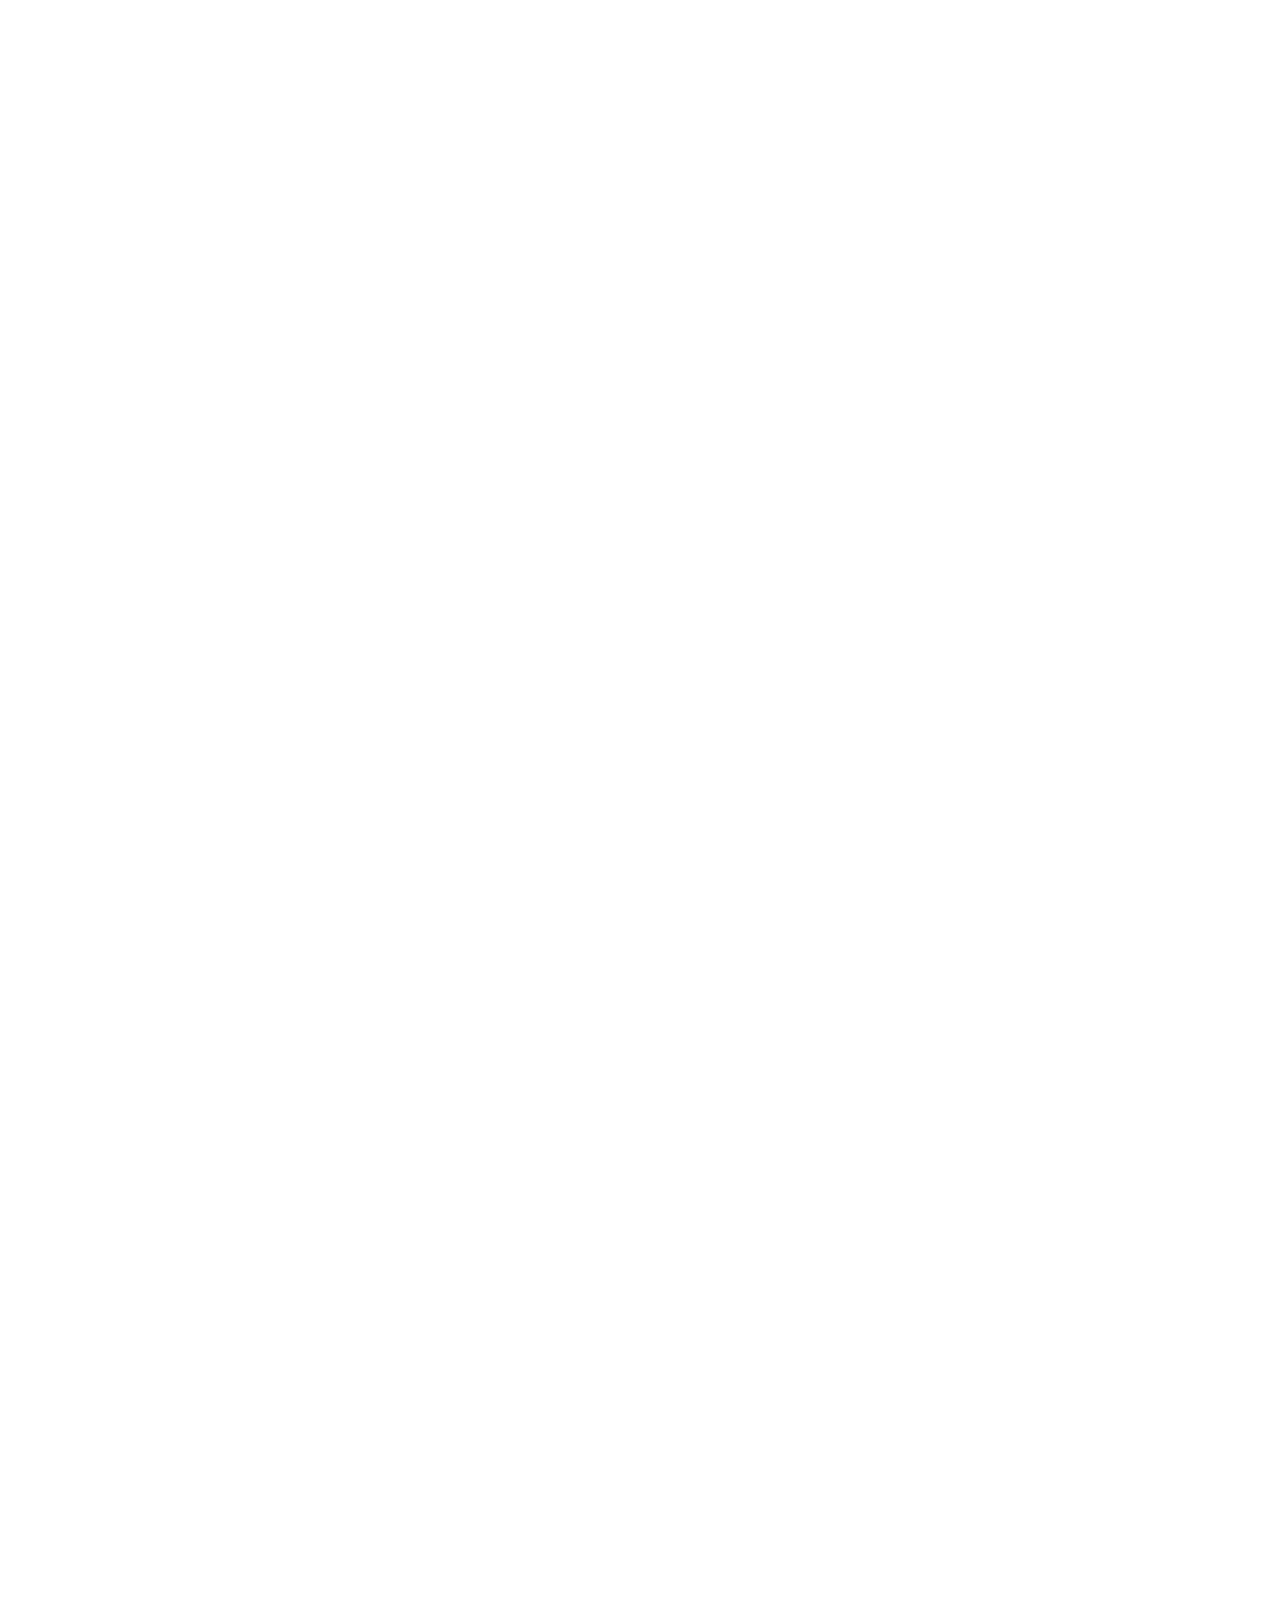
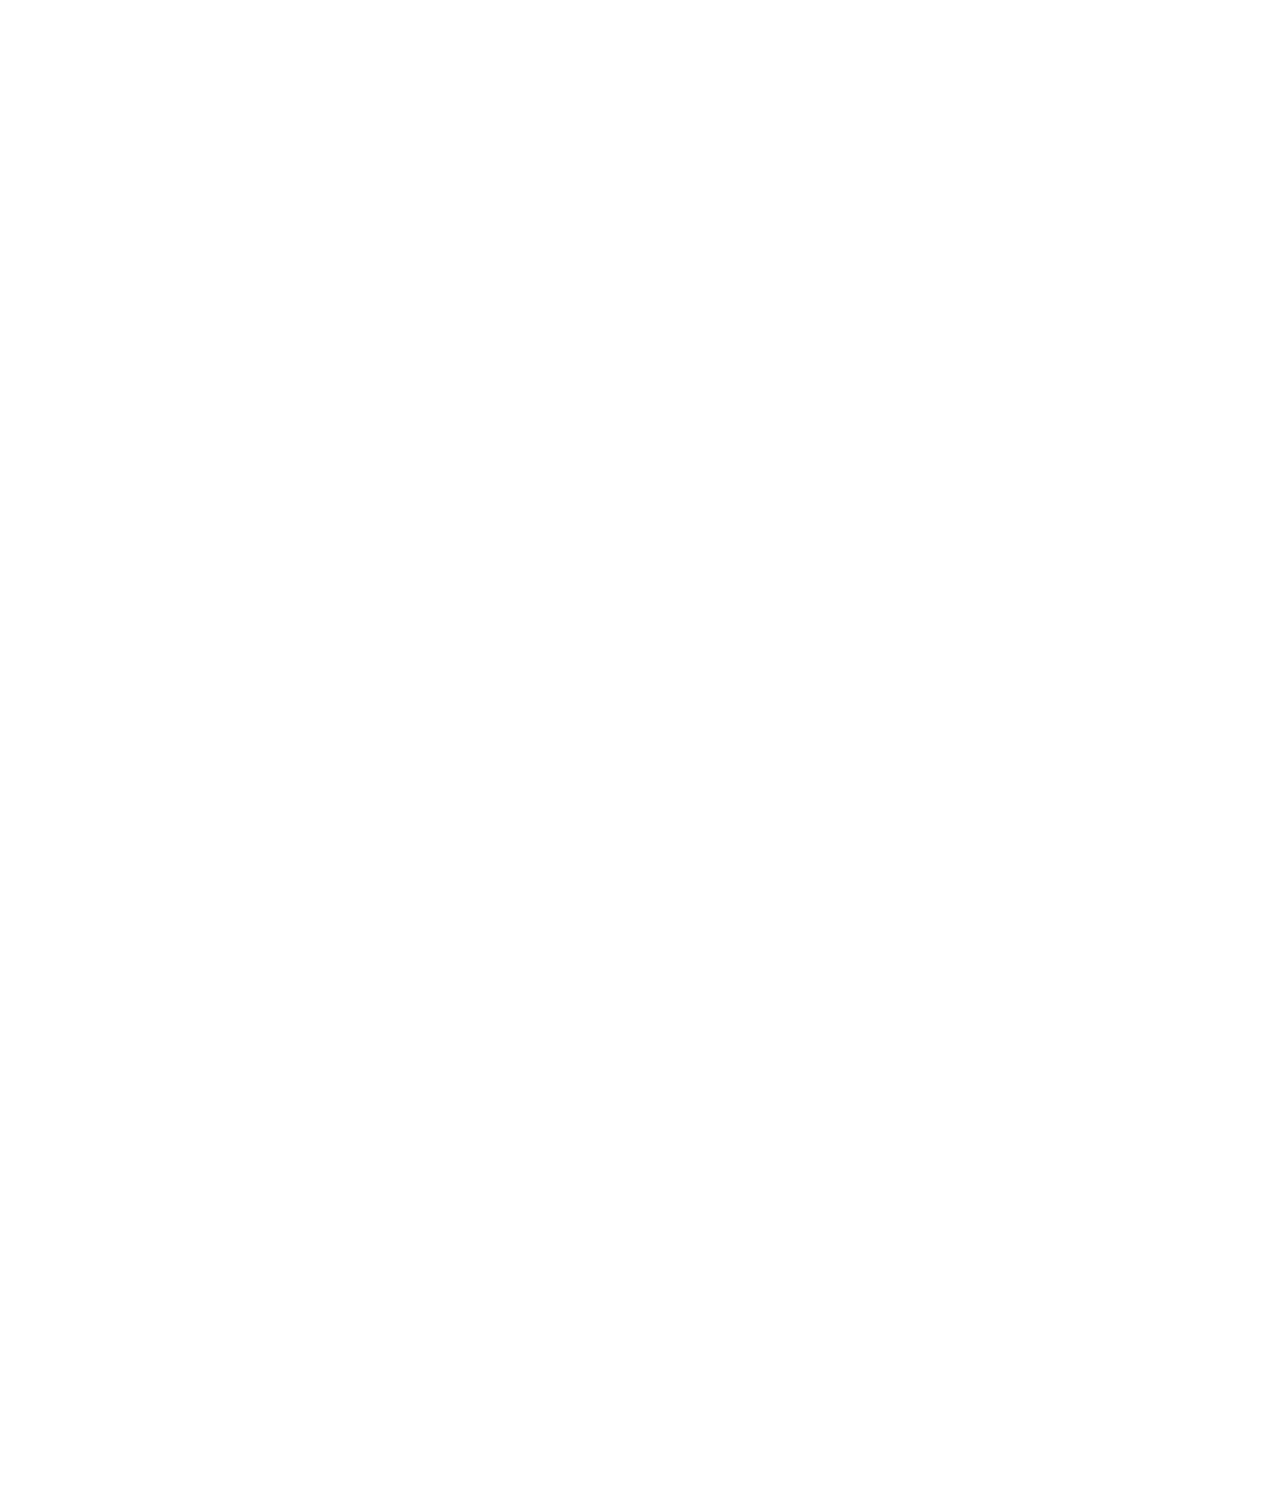
==== commit a3431a33: "First nice version" ====
--- a/index.html
+++ b/index.html
@@ -21,7 +21,7 @@
 	<!-- HEADER  -->
 	<header class="main-header">
 		<div class="container">
-			<div class="logo">
+			<div class="logo" style="width:58px">
 				<a href="index.html"><img src="assets/img/logo.png" alt="logo"></a>
 			</div>
 
@@ -34,12 +34,13 @@
 						<li><a href="services.html" class="animsition-link">выставки</a></li>
 					
 
-							<li><a href="portfolio-1.html" class="animsition-link">коллекция</a></li>
+							<!-- <li><a href="portfolio-1.html" class="animsition-link">коллекция</a></li> -->
+
 							<!-- <li><a href="single-project.html" class="animsition-link">single project 1</a></li>
 							<li><a href="single-project-2.html" class="animsition-link">single project 2</a></li>-->
 							<!-- <li><a href="">блог</a>
 							<ul class="second-level"> -->
-								<li><a href="blog-1.html" class="animsition-link">блог</a></li>
+								<!-- <li><a href="blog-1.html" class="animsition-link">блог</a></li> -->
 								<!-- <li><a href="single-post.html" class="animsition-link">single post</a></li>
 							</ul>-->
 						<li><a href="contact.html" class="animsition-link">контакты</a></li>
@@ -67,7 +68,7 @@
 			<li>
 				<div><span class="small-title uppercase montserrat-text">we do</span></div>
 				<div class="big-title uppercase century gothic -text">арт агенство</div>
-				<p>Выставляем современное искусство в современных локациях </p>
+				<p>Выставки современного искусства в современных локациях </p>
 			</li>
 		</ul>
 	</div>
@@ -77,7 +78,7 @@
 		<div class="agency">
 			<div class="col-md-5 col-sm-12">
 				<div class="row">
-					<img src="assets/img/agency.jpg" alt="image">
+					<img src="assets/img/logo.png" alt="image">
 				</div>
 			</div>
 			<div class="col-md-offset-1 col-md-6 col-sm-12">
@@ -171,7 +172,7 @@
 				</div>
 
 				<div class="col-md-4 col-sm-6 col-xs-12 benefits_2_single wow fadeInUp" data-wow-delay=".5s">
-					<i class="icon ion-settings"></i>
+					<i class="icon ion-wineglass"></i>
 					<span class="title montserrat-text uppercase">Вечеринки</span>
 					<p>Тусовки в лучших местах города. Доверьте нам приглашение артистов, райдеры, технику и медиа интсалляции, с вас алкоголь, с нас все остальное </p>
 				</div>
@@ -185,7 +186,7 @@
 			<div class="row">
 				<div class="section-title">
 					<span>Наша команда</span>
-					<p>кто мы</p>
+				<!-- 	<p>кто мы</p> -->
 				</div>
 			</div>
 
@@ -228,7 +229,7 @@
 	</section>
 
 <!-- WHY CHOOSE US -->
-	<section class="services">
+	<!-- <section class="services">
 		<div class="container">
 			<div class="row">
 				<div class="section-title">
@@ -291,16 +292,16 @@
 						</div>
 					</div>
 				</div>
-			</div>
-
-			<div class="col-md-5 col-sm-12 services-right wow fadeInUp" data-wow-delay=".1s">
+			</div> -->
+
+			<!-- <div class="col-md-5 col-sm-12 services-right wow fadeInUp" data-wow-delay=".1s">
 				<div class="row">
 					<img src="assets/img/serv.jpg" alt="image">
 				</div>
 			</div>
 
 		</div>
-	</section>
+	</section> -->
 	<!-- PORTFOLIO -->
 
 	<!-- <section class="portfolio">
@@ -472,7 +473,7 @@
 	<!-- portfolio -->
 
 	<!-- newsletter -->
-	<section class="green-section wow fadeInUp" style="padding:50px 0">
+	<!-- <section class="green-section wow fadeInUp" style="padding:50px 0">
 		<div class="container">
 			<div class="col-md-6 col-sm-12">
 				<div class="row">
@@ -501,7 +502,7 @@
 				</div>
 			</div>
 		</div>
-	</section>
+	</section> -->
 
 
 	<!-- FOOTER -->
@@ -513,8 +514,9 @@
 						<ul>
 							<li><a href="index.html" class="animsition-link link">о нас</a></li>
 							<li><a href="services.html" class="animsition-link link">выставки</a></li>
-							<li><a href="portfolio-1.html" class="animsition-link link">коллекция</a></li>
-							<li><a href="blog-1.html" class="animsition-link link">блог</a></li>
+
+							<!-- <li><a href="portfolio-1.html" class="animsition-link link">коллекция</a></li> -->
+							<!-- <li><a href="blog-1.html" class="animsition-link link">блог</a></li> -->
 							<li><a href="contact.html" class="animsition-link link">контакты</a></li>
 						</ul>
 					</nav>
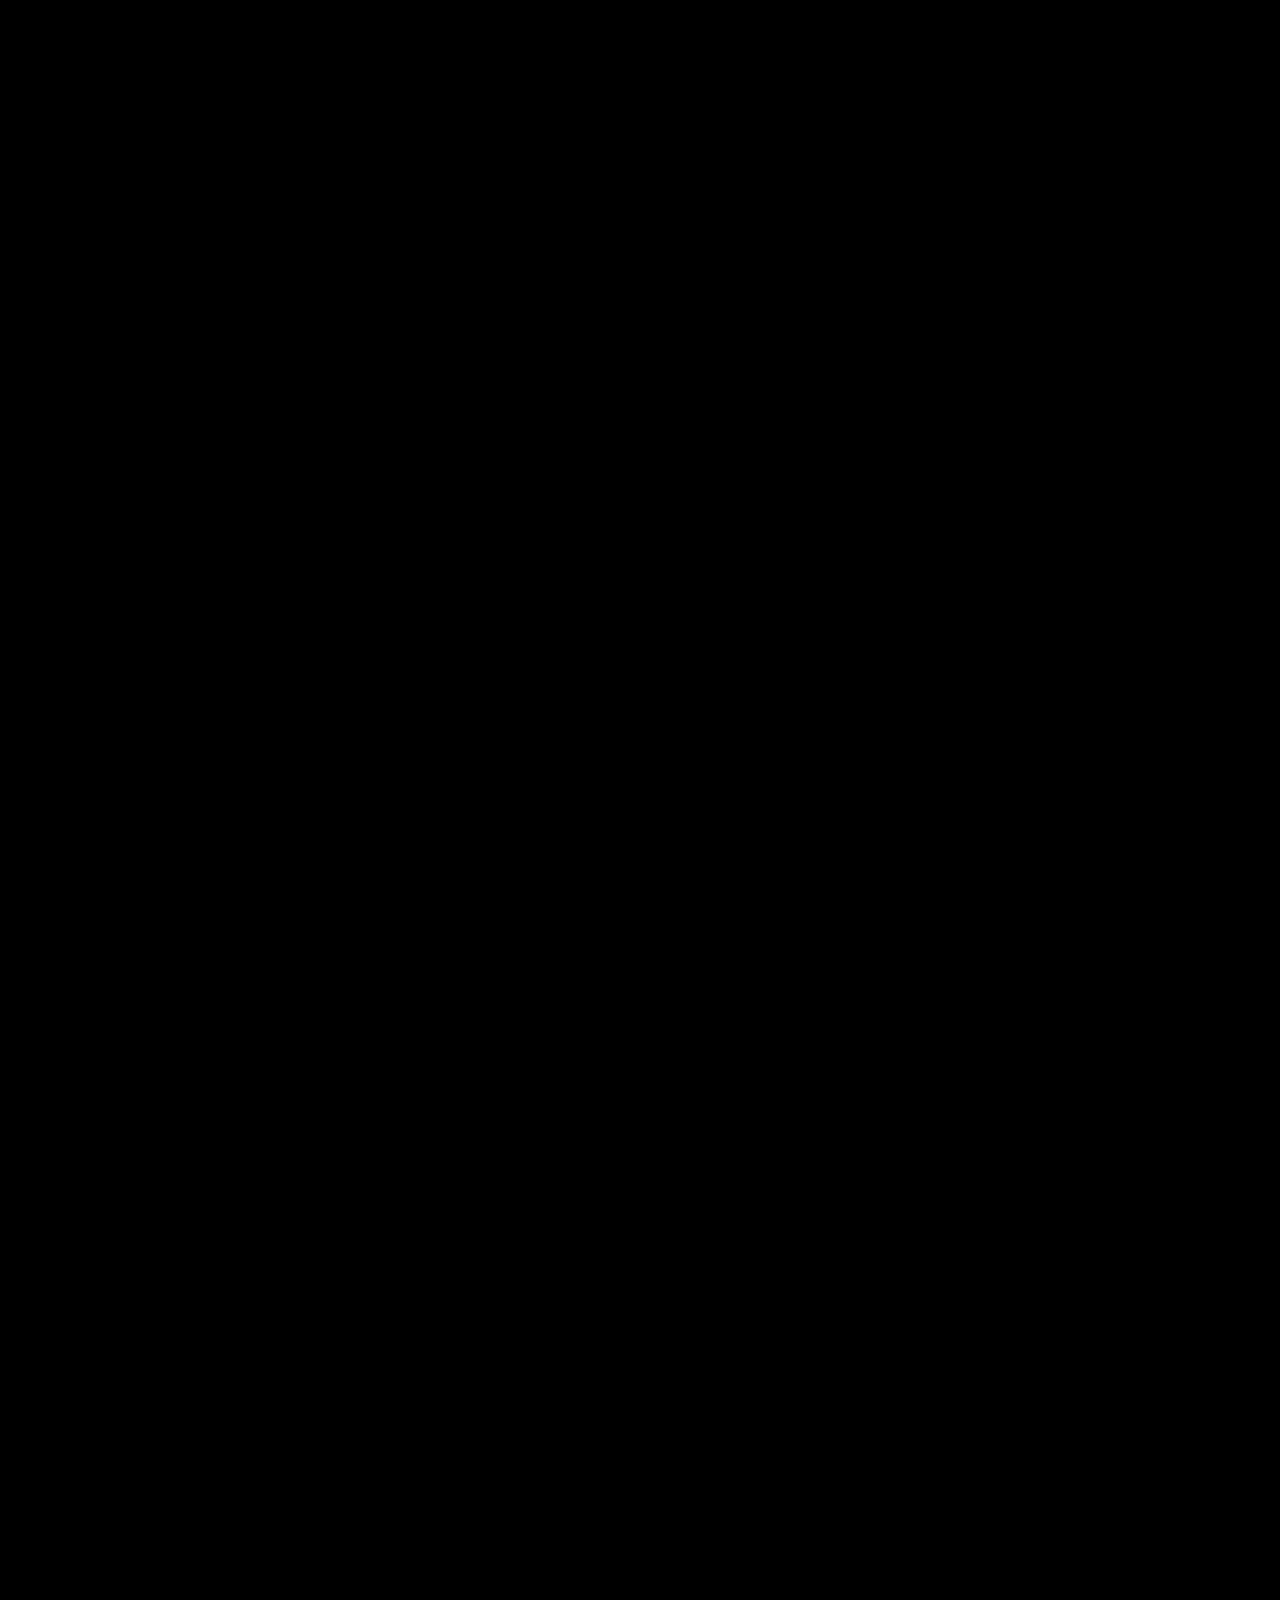
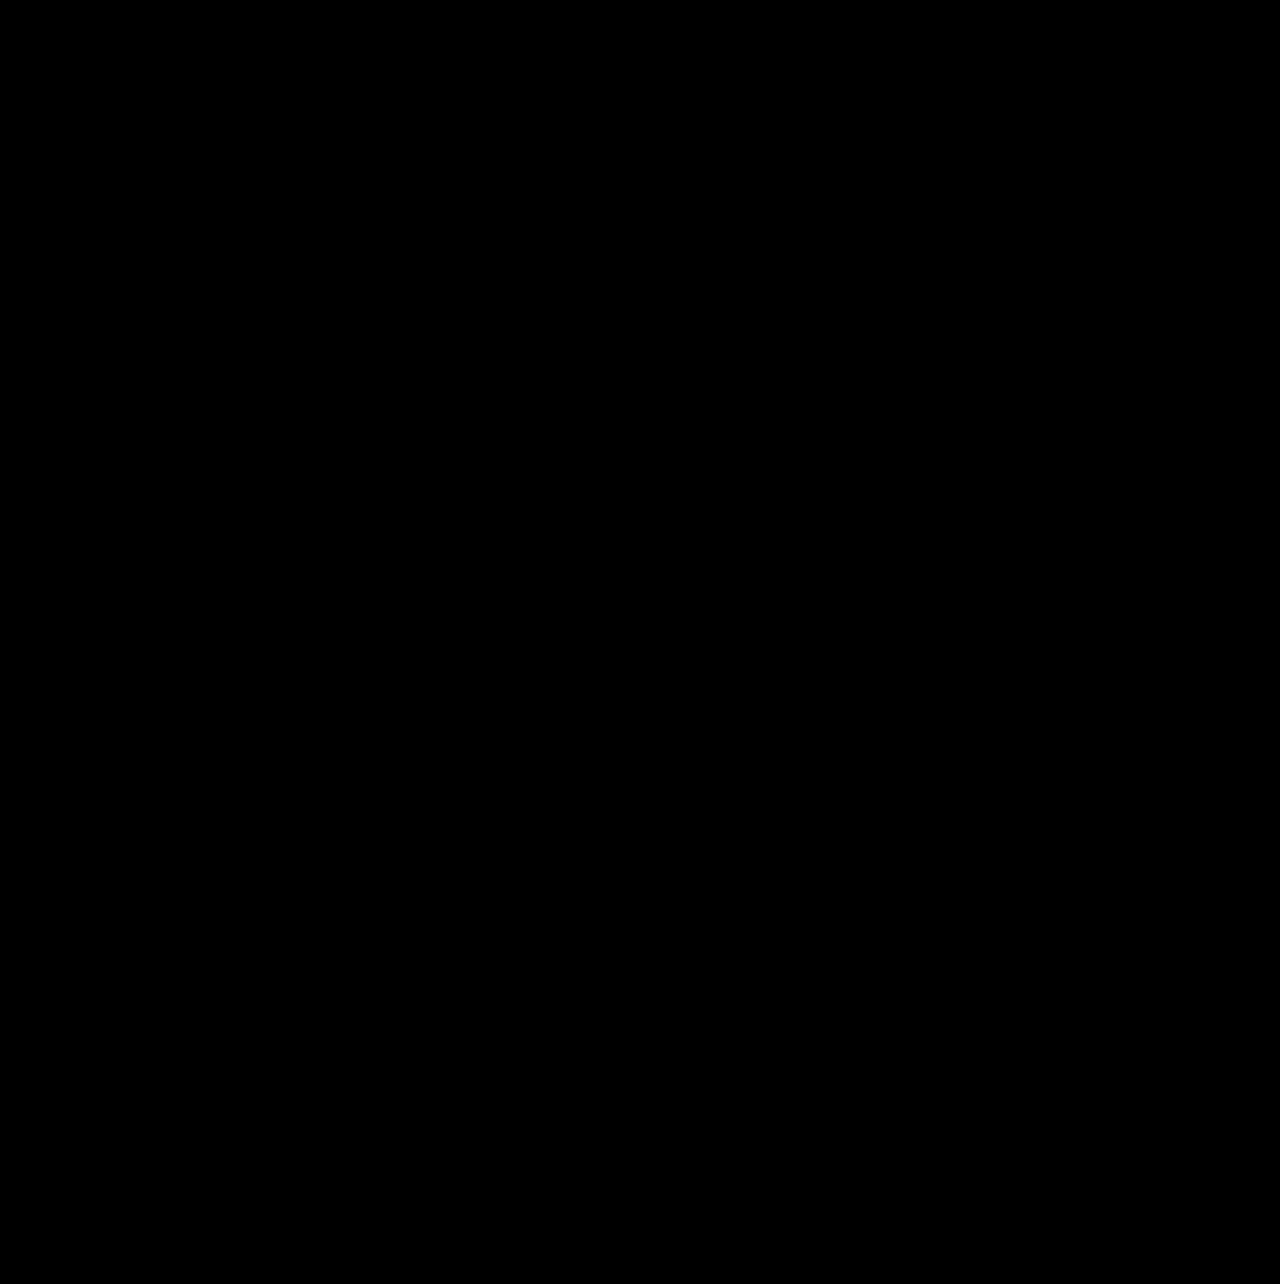
==== commit 2501aedc: "Fixed index" ====
--- a/index.html
+++ b/index.html
@@ -31,10 +31,10 @@
 					<ul class="first-level">
 						<li><a href="index.html" class="animsition-link">о нас</a></li>
 						<!-- <li><a href="about.html" class="animsition-link">о нас</a></li> -->
-						<li><a href="services.html" class="animsition-link">выставки</a></li>
+						<li><a href="services.html" class="animsition-link">услуги</a></li>
 					
 
-							<!-- <li><a href="portfolio-1.html" class="animsition-link">коллекция</a></li> -->
+							<li><a href="portfolio-1.html" class="animsition-link">коллекция</a></li>
 
 							<!-- <li><a href="single-project.html" class="animsition-link">single project 1</a></li>
 							<li><a href="single-project-2.html" class="animsition-link">single project 2</a></li>-->
@@ -61,13 +61,14 @@
 	<div class="site-hero">
 		<ul class="slides">
 			<li>
-				<div><span class="small-title uppercase montserrat-text">we're</span></div>
-				<div class="big-title uppercase centurygothic-text">coco lab</div>
-				<p>Сообщество арт дилеров, занимающееся организацией выставок, вечеринок и продажей современного искусства</p>
+				<!-- <div><span class="small-title uppercase montserrat-text">we're</span></div> -->
+				<div class=" big-title uppercase centurygothic-text">coco lab</div>
+				<p>Выставки современного искусства в современных локациях </p>
+
 			</li>
 			<li>
-				<div><span class="small-title uppercase montserrat-text">we do</span></div>
-				<div class="big-title uppercase century gothic -text">арт агенство</div>
+				<!-- <div><span class="small-title uppercase montserrat-text">we do</span></div> -->
+				<div class="big-title uppercase century gothic -text">арт агентство</div>
 				<p>Выставки современного искусства в современных локациях </p>
 			</li>
 		</ul>
@@ -76,23 +77,22 @@
 	<!-- HISTORY OF AGENCY -->
 	<div class="container">
 		<div class="agency">
-			<div class="col-md-5 col-sm-12">
+			<div class="hidden-xs hidden-sm col-md-6 col-sm-12 ">
 				<div class="row">
 					<img src="assets/img/logo.png" alt="image">
 				</div>
 			</div>
-			<div class="col-md-offset-1 col-md-6 col-sm-12">
-				<div class="row">
-					<div class="section-title">
+			<div class=" col-md-6">
+				<div class="row" style="text-align:left; float:left">
+					<div class="section-title" >
 						<span>о нас</span>
 					</div>
-					<p>
 						<p>Мы организуем выставки актуального и уличного искусства в нетрадиционных локациях, где искусство заметят даже случайные прохожие</p>
-								<p>Такие выставки делают место более популярным, а имя художника и его произведения более узнаваемыми среди горожан</p>
-								<p>Людей привлекают места, где он могут увидеть что-то новое и совместить покупки или обед с событием, о котором можно будет рассказать друзьям или поделиться в соцсетях</p>
-								<p>Местом для выставки может быть бар, ресторан, торговый центр, аэропорт, лофт, бутик, отель, набережная. Эти локации являются неотъемлемой частью нашей повседневной жизни</p>
+								<p >Такие выставки делают место более популярным, а имя художника и его произведения более узнаваемыми среди горожан</p>
+								<!-- <p>Людей привлекают места, где он могут увидеть что-то новое и совместить покупки или обед с событием, о котором можно будет рассказать друзьям или поделиться в соцсетях</p>
+								<p>Местом для выставки может быть бар, ресторан, торговый центр, аэропорт, лофт, бутик, отель, набережная. Эти локации являются неотъемлемой частью нашей повседневной жизни</p> -->
 								
-								<p>Поэтому в COCO lab мы не ограничиваемся галереями и выставочными пространствами и заботимся о том, чтобы искусство и зритель встречались на наших выставках</p>
+								<p>Поэтому в COCO lab мы не ограничиваемся галереями и выставочными пространствами и делаем так, чтобы искусство и зритель встречались на наших выставках</p>
 					</p>
 					<!-- <a href="#" class="btn green" style="float:right;margin-top:30px"><span>read more</span></a> -->
 				</div>
@@ -114,7 +114,7 @@
 						<p class="montserrat-text uppercase">мы разбираемся в искусстве</p>
 					</div>
 
-					<p>Наша задача- консультировать наших клиентов по вопросам искусства и подбирать
+					<p>Наша задача- консультировать своих клиентов по вопросам искусства и подбирать
 выдающиеся экземпляры современного искусства для любых интерьеров</p>
 				</div>
 				<div class="col-md-6">
@@ -123,8 +123,8 @@
 						<p class="montserrat-text uppercase">частные или коммерческие</p>
 					</div>
 
-					<p>Мы организуем выставки актуального и уличного искусства в нетрадиционных локациях где искусство заметят даже случайные прохожие.
-					Такие выставки делают место более популярным, а имя художника и его произведения более узнаваемым среди горожан</p>
+					<p>Мы организуем выставки актуального и уличного искусства в нетрадиционных локациях, где искусство заметят даже случайные прохожие.
+					Такие выставки делают место более популярным, а имя художника и его произведения узнаваемыми среди горожан</p>
 				</div>
 			</div>
 		</div>
@@ -142,8 +142,8 @@
 			<div class="row">
 				<div class="col-md-4 col-sm-6 col-xs-12 benefits_2_single wow fadeInUp">
 					<i class="icon ion-iphone"></i>
-					<span class="title montserrat-text uppercase">подбор картин</span>
-					<p>Подбор картин, соответствующих вашим пожеланиям и требованиям дизайн-проекта </p>
+					<span class="title montserrat-text uppercase">Картины для интерьера</span>
+					<p>Подбор картин, соответствующих вашим пожеланиям или требованиям дизайн-проекта </p>
 				</div>
 
 				<div class="col-md-4 col-sm-6 col-xs-12 benefits_2_single wow fadeInUp" data-wow-delay=".1s">
@@ -168,13 +168,13 @@
 				<div class="col-md-4 col-sm-6 col-xs-12 benefits_2_single wow fadeInUp" data-wow-delay=".4s">
 					<i class="icon ion-ios-settings"></i>
 					<span class="title montserrat-text uppercase">организация выставок</span>
-					<p>Планирование и организация выставок под ключ в арт галереях и общественых пространствах. Реклама, привлечение спонсоров, промо материалы</p>
+					<p>Планирование и организация выставок в арт галереях и общественных пространствах. Реклама, привлечение спонсоров, промо материалы</p>
 				</div>
 
 				<div class="col-md-4 col-sm-6 col-xs-12 benefits_2_single wow fadeInUp" data-wow-delay=".5s">
 					<i class="icon ion-wineglass"></i>
-					<span class="title montserrat-text uppercase">Вечеринки</span>
-					<p>Тусовки в лучших местах города. Доверьте нам приглашение артистов, райдеры, технику и медиа интсалляции, с вас алкоголь, с нас все остальное </p>
+					<span class="title montserrat-text uppercase">Организация вечеринок</span>
+					<p>Тусовки в лучших местах города. Доверьте нам приглашение артистов, райдеры, технику и медиа интсаляции </p>
 				</div>
 			</div>
 		</div>
@@ -513,9 +513,9 @@
 					<nav class="footer-nav">
 						<ul>
 							<li><a href="index.html" class="animsition-link link">о нас</a></li>
-							<li><a href="services.html" class="animsition-link link">выставки</a></li>
-
-							<!-- <li><a href="portfolio-1.html" class="animsition-link link">коллекция</a></li> -->
+							<li><a href="services.html" class="animsition-link link">услуги</a></li>
+
+							<li><a href="portfolio-1.html" class="animsition-link link">коллекция</a></li>
 							<!-- <li><a href="blog-1.html" class="animsition-link link">блог</a></li> -->
 							<li><a href="contact.html" class="animsition-link link">контакты</a></li>
 						</ul>
--- a/assets/css/style.css
+++ b/assets/css/style.css
@@ -35,8 +35,8 @@
 	        box-sizing:border-box;
 }
 body{
-	background: #fff;
-	color:#60606e;
+	background: #000;
+	color:#fff;
 	font-family: "Open sans", sans-serif;
 	font-size: 14px;
 	-webkit-font-smoothing: antialiased;
@@ -49,10 +49,10 @@
 	margin-top: 150px;
 }
 .green-section{
-	background-color:#7beec7;
+	background-color:#3d3d3d;
 }
 .white-section{
-	background-color:#fff;
+	background-color:#000;
 }
 .light-gray-section{
 	background-color: #efeff0;
@@ -62,7 +62,7 @@
 /*blockquote*/
 blockquote.bq{
 	padding: 30px;
-	border-left: solid 10px #7beec7;
+	border-left: solid 10px #3d3d3d;
 	font-style: italic;
 	font-size: 14px;
 	line-height: 30px;
@@ -72,7 +72,7 @@
 
 /*links*/
 a{
-	color:#60606e;
+	color:#fff;
 	-webkit-transition:all .2s ease-in-out;
 			transition:all .2s ease-in-out;
 }
@@ -86,12 +86,12 @@
 	left: 0;
 	width: 0;
 	height: 1px;
-	background-color: #7beec7;
+	background-color: #3d3d3d;
 	-webkit-transition:all .2s ease-in-out;
 			transition:all .2s ease-in-out;
 }
 a:hover, a:focus{
-	color:#60606e;
+	color:#fff;
 	text-decoration: none;
 }
 a:hover:after{
@@ -101,18 +101,18 @@
 .montserrat-text{font-family: "Montserrat", sans-serif; font-weight: 700}
 .open-sans-text{font-family: "Open sans", sans-serif}
 .white-text{color:white;}
-.green-text{color:#7beec7;}
-.gray-text{color:#999999;}
+.green-text{color:#3d3d3d;}
+.gray-text{color:#d6d6d6;}
 
 .uppercase{text-transform: uppercase;}
 .italic{font-style: italic;}
 p{
 	font-family: "Open sans", sans-serif;
-	color:#999999;
+	color:#d6d6d6;
 	line-height: 30px;
 }
 ul.social-icons li a:hover{
-	color:#7beec7;
+	color:#3d3d3d;
 }
 /*section's title*/
 .section-title{
@@ -127,15 +127,15 @@
 	font-weight: 700;
 	font-size: 30px;
 	text-transform: uppercase;
-	color:#60606e;
-	position: relative;
-	display: inline-block;
-	margin-bottom: 20px;
+	color:#fff;
+	position: relative;
+	display: inline-block;
+	margin-bottom: 0px;
 }
 .section-title span:after{
 	content: "";
-	background-color: #7beec7;
-	position: absolute;
+	background-color: #3d3d3d;
+	position: relative;
 	top:20px;
 	left:0;
 	z-index: -1;
@@ -144,7 +144,7 @@
 }
 .section-title p{
 	line-height: 24px;
-	color:#60606e;
+	color:#d6d6d6;
 }
 @media (max-width: 991px) {
 	.section-title{
@@ -173,7 +173,7 @@
 	content: '\f374';
 	position: absolute;
 	left: 0;
-	color:#7beec7;
+	color:#3d3d3d;
 }
 /*list 2*/
 ul.list_2 li{
@@ -193,7 +193,7 @@
 ul.list_2 li a > span{
 	float: right;
 }
-ul.list_2 li a:hover{border-bottom: solid 1px #7beec7;}
+ul.list_2 li a:hover{border-bottom: solid 1px #3d3d3d;}
 /*list 3 (tags)*/
 ul.tags{
 	float: left;
@@ -218,7 +218,7 @@
 }
 ul.tags li a:hover{
 	background-color: #f2f2f2;
-	color:#60606e;
+	color:#fff;
 }
 
 /*social icons*/
@@ -256,12 +256,12 @@
 	        box-shadow: 0 0 10px rgba(0,0,0,.2);
 }
 .btn.green{
-	background-color: #7beec7;
-	color:#fff;
+	background-color: #3d3d3d;
+	color:#000;
 }
 .btn.white{
-	background-color: #fff;
-	color:#7beec7;
+	background-color: #000;
+	color:#3d3d3d;
 }
 @media (max-width: 991px) {
 	.btn{
@@ -285,7 +285,7 @@
 }
 .tab nav .bottom-line{
 	height: 2px;
-	background-color: #7beec7;
+	background-color: #3d3d3d;
 	position: absolute;
 	bottom: -2px;
 	left: 0;
@@ -304,7 +304,7 @@
 			transition:all .2s ease-in-out;
 	position: relative;
 }
-.tab nav a.current{color:#60606e;}
+.tab nav a.current{color:#fff;}
 .tab .tab_single{display: none;}
 .tab .tab_single.shown{display: block;}
 
@@ -350,7 +350,7 @@
 	left: 0;
 	width: 50%;
 	height: 1px;
-	background-color: #60606e;
+	background-color: #fff;
 	opacity: 0;
 	-webkit-transition:all .2s ease-in-out;
 			transition:all .2s ease-in-out;
@@ -374,7 +374,7 @@
 	top: 70px;
 	left: 0;
 	min-width: 200px;
-	background-color: #60606e;
+	background-color: #fff;
 }
 nav.desktop-nav ul.first-level > li:last-child > ul.second-level{
 	left: auto;
@@ -386,7 +386,7 @@
 	height: 40px;
 	line-height: 40px;
 	padding: 0 20px;
-	color:#fff;
+	color:#000;
 }
 nav.desktop-nav ul.first-level > li > ul.second-level > li:nth-child(even) > a{
 	background-color: #585866;
@@ -402,7 +402,7 @@
 nav.mobile-nav{
 	display: inline-block;
 	min-width: 300px;
-	background-color: #60606e;
+	background-color: #fff;
 	position: absolute;
 	right: 0;
 	top:100px;
@@ -418,14 +418,14 @@
 	height: 40px;
 	line-height: 40px;
 	text-align: center;
-	color:white;
+	color:#333333;
 	font-family: "Montserrat", sans-serif;
 	font-weight: 700;
 	text-transform: uppercase;
 	font-size: 12px;
 }
 nav.mobile-nav > ul.first-level > li a:hover{
-	background-color: #404051;
+	background-color: #d6d6d6;
 }
 nav.mobile-nav > ul.first-level > li > ul.second-level{
 	display: none;
@@ -442,7 +442,7 @@
 header.main-header .menu-icon .line{
 	height: 1px;
 	width: 30px;
-	background-color: #60606e;
+	background-color: #fff;
 	-webkit-transition:all .2s ease-in-out;
 			transition:all .2s ease-in-out;
 }
@@ -497,7 +497,7 @@
 .site-hero{
 	height: 850px;
 	width: 100%;
-	background: #fff url("../img/site-hero.jpg") no-repeat;
+	background: #000 url("../img/site-hero.jpg") no-repeat;
 	background-size: cover;
 	position: relative;
 	overflow: hidden;
@@ -519,36 +519,38 @@
 	        transform:translate(-50%, -50%);
 }
 .site-hero .small-title{
-	color:#60606e;
+	color:#fff;
 	padding: 7px 12px;
-	background-color: #7beec7;
+	background-color: #3d3d3d;
 	display: inline-block;
 }
 .site-hero .big-title{
 	font-size: 48px;
-	color:#60606e;
+	color:#fff;
 	padding: 10px 40px;
-	border:solid 3px #60606e;
+	border:solid 3px #fff;
 	display: inline-block;
 	margin-bottom: 30px;
 }
 .site-hero p{
 	width: 50%;
 	margin: 0 auto;
-	color:#60606e;
+	color:#fff;
 }
 
 /*site hero 2 */
 .site-hero_2{
 	background: url("../img/site-hero2.jpg") no-repeat;
 	background-size: cover;
-	height: 500px;
+	height: 300px;
+	/*margin-top: 150px;*/
+	/*padding-top: 200px;*/
 	width: 100%;
 	position: relative;
 }
 .site-hero_2 .page-title{
 	position: absolute;
-	top:50%;
+	top:80%;
 	left: 50%;
 	-webkit-transform:translate(-50%, -50%);
 	    -ms-transform:translate(-50%, -50%);
@@ -570,7 +572,7 @@
 	max-width: 400px;
 }
 .agency p{
-	color:#60606e;
+	color:#d6d6d6;
 }
 .agency .section-title{
 	text-align:left;
@@ -623,12 +625,12 @@
 	font-family: "Montserrat", sans-serif;
 	font-weight: 700;
 	text-transform: uppercase;
-	color:#60606e;
+	color:#fff;
 	margin-left: 20px;
 }
 .portfolio .categories-grid .categories ul li a.active{
 	margin-left: 0;
-	background-color: #7beec7;
+	background-color: #3d3d3d;
 	padding: 0 10px;
 	color:white;
 }
@@ -675,7 +677,7 @@
 	font-family: "Montserrat", sans-serif;
 	font-weight: 700;
 	text-transform: uppercase;
-	color:#60606e;
+	color:#000;
 	font-size: 18px;
 	-webkit-transform:translateY(20px);
 	    -ms-transform:translateY(20px);
@@ -688,7 +690,7 @@
 	font-style: normal;
 	font-weight: 700;
 	display: inline-block; 
-	background-color: #7beec7;
+	background-color: #3d3d3d;
 	padding: 5px;
 	color:white;
 	margin-top: 5px;
@@ -736,7 +738,7 @@
 	text-align: center;
 }
 .pages_pagination > a:hover{
-	background-color: #7beec7;
+	background-color: #3d3d3d;
 	color:white;
 }
 @media (max-width: 991px) {
@@ -758,12 +760,13 @@
 	width: 100%;
 	border:0;
 	padding: 20px;
-	background-color: transparent;
-	float: left;
-	z-index: 2;
+	background-color: #4c4c4c;
+	opacity: 1;
+	float: left;
+	z-index: 0;
 	font-family: "Montserrat", sans-serif;
 	font-size: 14px;
-	color:#9a9a9a;
+	color:#fff;
 }
 .textarea_1 > span{
 	position: absolute;
@@ -795,11 +798,12 @@
 	padding: 0 20px;
 	float: left;
 	position: relative;
-	background-color: transparent;
-	z-index: 2;
+	background-color: #4c4c4c;
+	opacity: 1;
+	z-index: 0;
 	font-family: "Montserrat", sans-serif;
 	font-size: 14px;
-	color:#9a9a9a;
+	color:#fff;
 }
 .input_1 > span{
 	position: absolute;
@@ -818,11 +822,11 @@
 	z-index: 1;
 }
 .input_1 > span.active,.textarea_1 > span.active{
-	color:#7beec7;
+	color:#3d3d3d;
 	font-size: 10px;
 	top:0px;
 	left: 5px;
-	background-color: #fff;
+	background-color: transparent;
 	padding: 5px
 }
 /*input 2*/
@@ -872,9 +876,9 @@
 	position: absolute;
 	bottom: 20px;
 	left: 0;
-	height: 20px;
+	height: 0px; //eх 20px
 	width: 40px;
-	background-color :#7beec7;
+	background-color :#3d3d3d;
 	z-index: -1
 }
 .benefits_1_single > .title{
@@ -886,7 +890,7 @@
 .benefits_2_single:nth-last-child(-n+3){margin-bottom: 30px;}
 .benefits_2_single > i{
 	display: inline-block;
-	background-color: #7beec7;
+	background-color: #3d3d3d;
 	height: 40px;
 	width: 40px;
 	line-height: 40px;
@@ -899,14 +903,14 @@
 	display: inline-block;
 	height: 40px;
 	line-height: 40px;
-	color:#60606e;
+	color:#fff;
 }
 
 
 /* ##### 07 : PRICING PLANS STYLES  ##### */
 .pricing_plan{
 	padding: 30px;
-	border-top: solid 5px #7beec7;
+	border-top: solid 5px #3d3d3d;
 	position: relative;
 	-webkit-transition:all .2s ease-in-out;
 	transition:all .2s ease-in-out;
@@ -922,7 +926,7 @@
 	border-left: 10px solid transparent;
 	border-right: 0px solid transparent;
 	
-	border-top: 10px solid #7beec7;
+	border-top: 10px solid #3d3d3d;
 }
 .pricing_plan:hover{
 	-webkit-transform:scale(1.01);
@@ -935,7 +939,7 @@
 	font-size: 30px;
 } 
 .pricing_plan .plan_price{
-	background-color: #7beec7;
+	background-color: #3d3d3d;
 	padding: 5px 20px;
 	color:white;
 	font-size: 14px;
@@ -978,7 +982,7 @@
 	font-family: "Montserrat", sans-serif;
 	font-weight: 700;
 	font-size: 12px;
-	color:#60606e;	
+	color:#666666;	
 	text-transform: uppercase;
 	-webkit-transition:all .2s ease-in-out .2s;
 	transition:all .2s ease-in-out .2s;
@@ -990,7 +994,7 @@
 .team_member .team_member_hover .team_member_info .team_member_job{
 	display: inline-block;
 	margin-top: 10px;
-	background-color: #7beec7;
+	background-color: #3d3d3d;
 	padding: 5px;
 	font-family: "Montserrat", sans-serif;
 	font-weight: 700;
@@ -1034,7 +1038,7 @@
 .testimonials_single p{margin: 30px 0;}
 .testimonials_single .author_name{
 	padding: 7px;
-	background-color: #7beec7;
+	background-color: #3d3d3d;
 	color:white;
 	font-family: "Montserrat", sans-serif;
 	text-transform: uppercase;
@@ -1090,13 +1094,13 @@
 	font-size: 11px;
 	font-family: "Montserrat", sans-serif;
 	text-transform: uppercase;
-	background-color:#7beec7;
+	background-color:#3d3d3d;
 	padding: 5px;
 	color:white;
 }
 .post_info{margin-bottom: 20px}
 .post_info .post_date{
-	background-color: #7beec7;
+	background-color: #3d3d3d;
 	height: 30px;
 	line-height: 30px;
 	padding: 0 15px;
@@ -1191,14 +1195,14 @@
 	transition:all .2s ease-in-out;
 }
 .blog_pagination .page:hover i.prev{
-	color:#7beec7;
+	color:#3d3d3d;
 	display: inline-block;
 	-webkit-transform:translateX(10px);
 	    -ms-transform:translateX(10px);
 	        transform:translateX(10px);
 }
 .blog_pagination .page:hover i.next{
-	color:#7beec7;
+	color:#3d3d3d;
 	display: inline-block;
 	-webkit-transform:translateX(-10px);
 	    -ms-transform:translateX(-10px);
